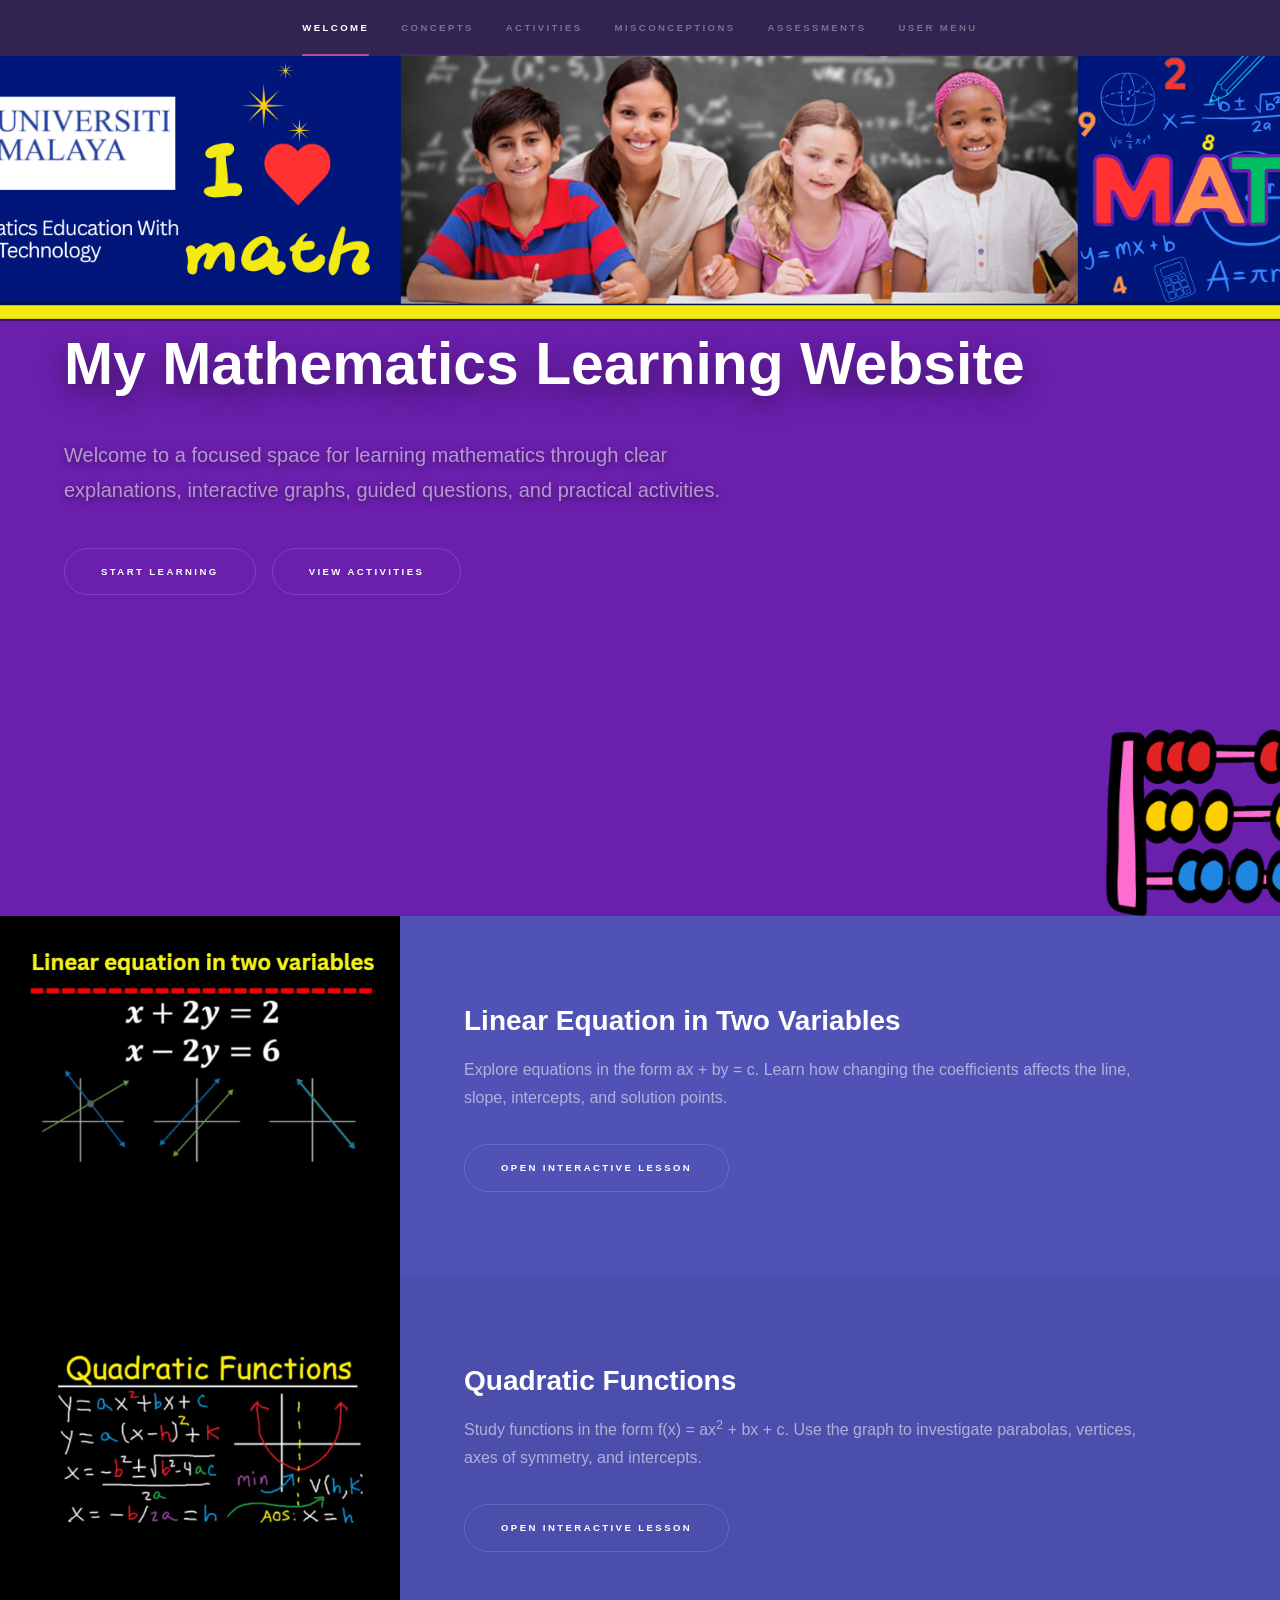
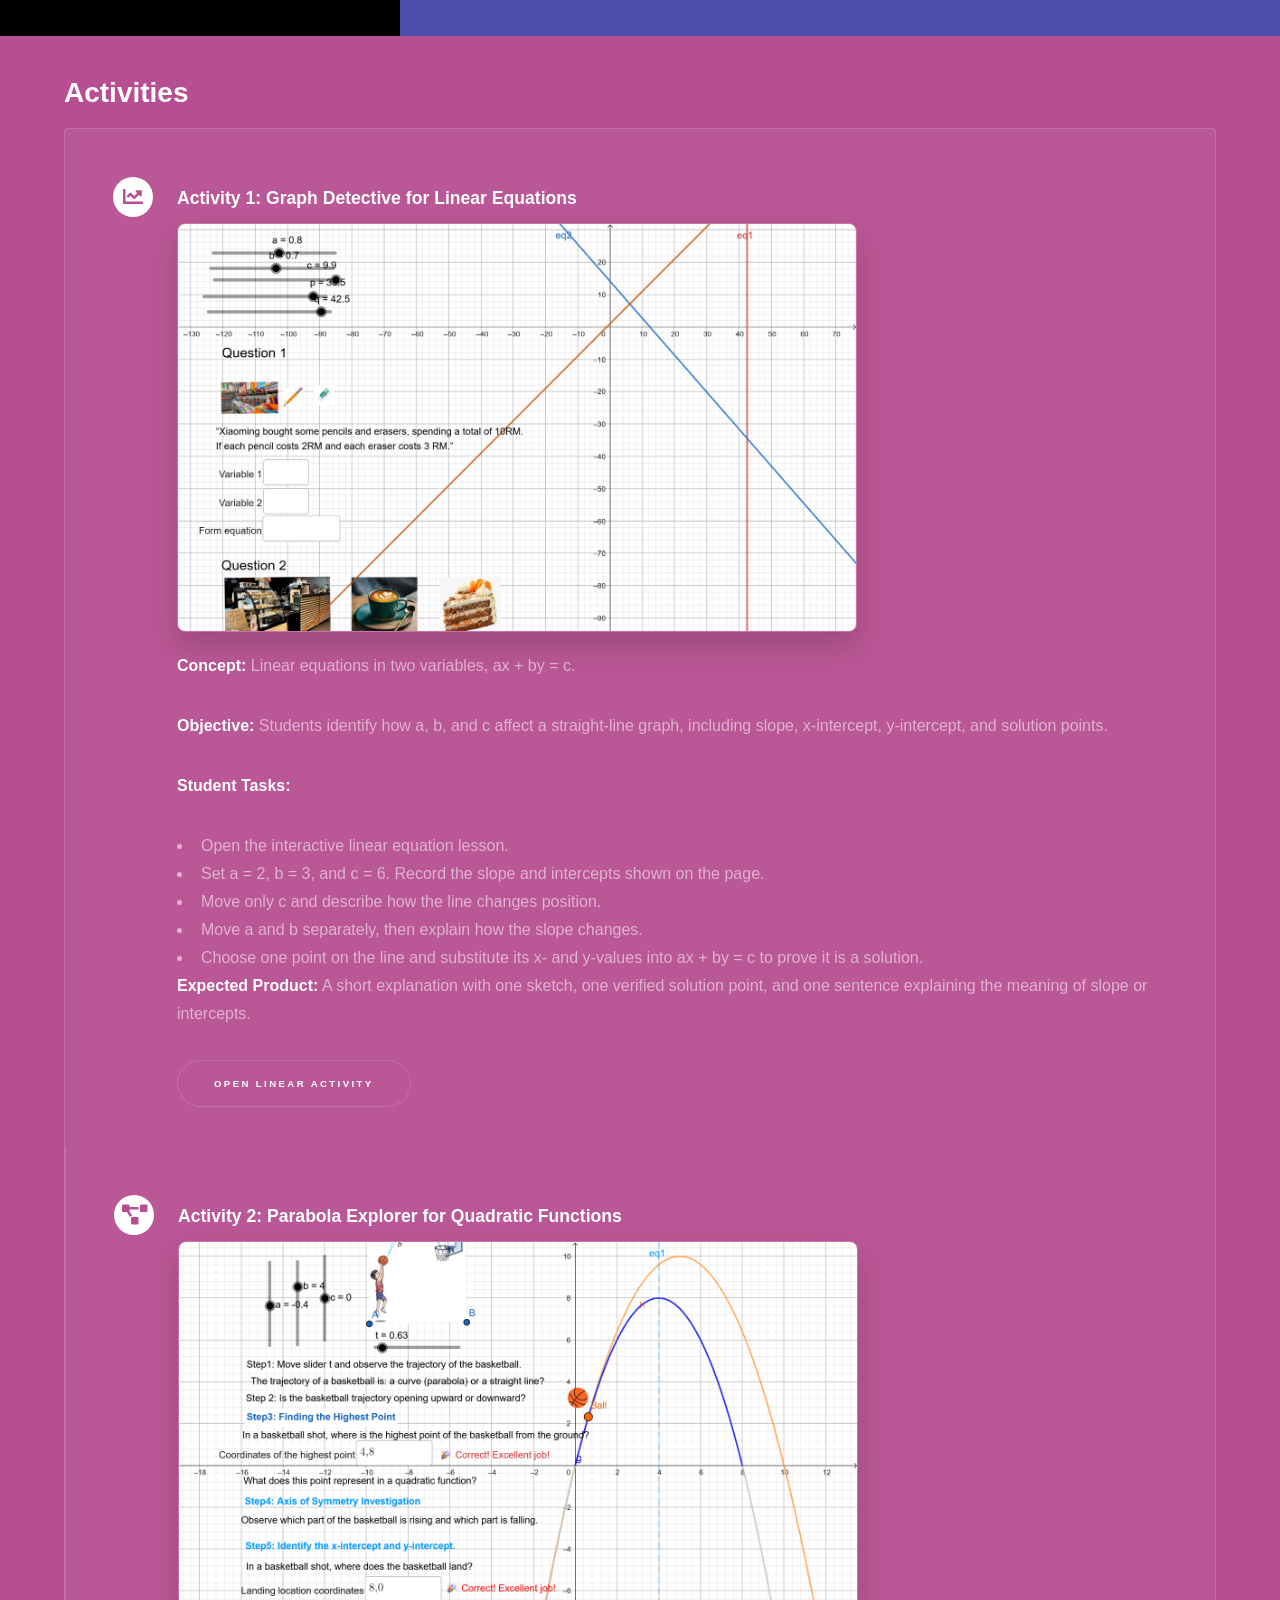
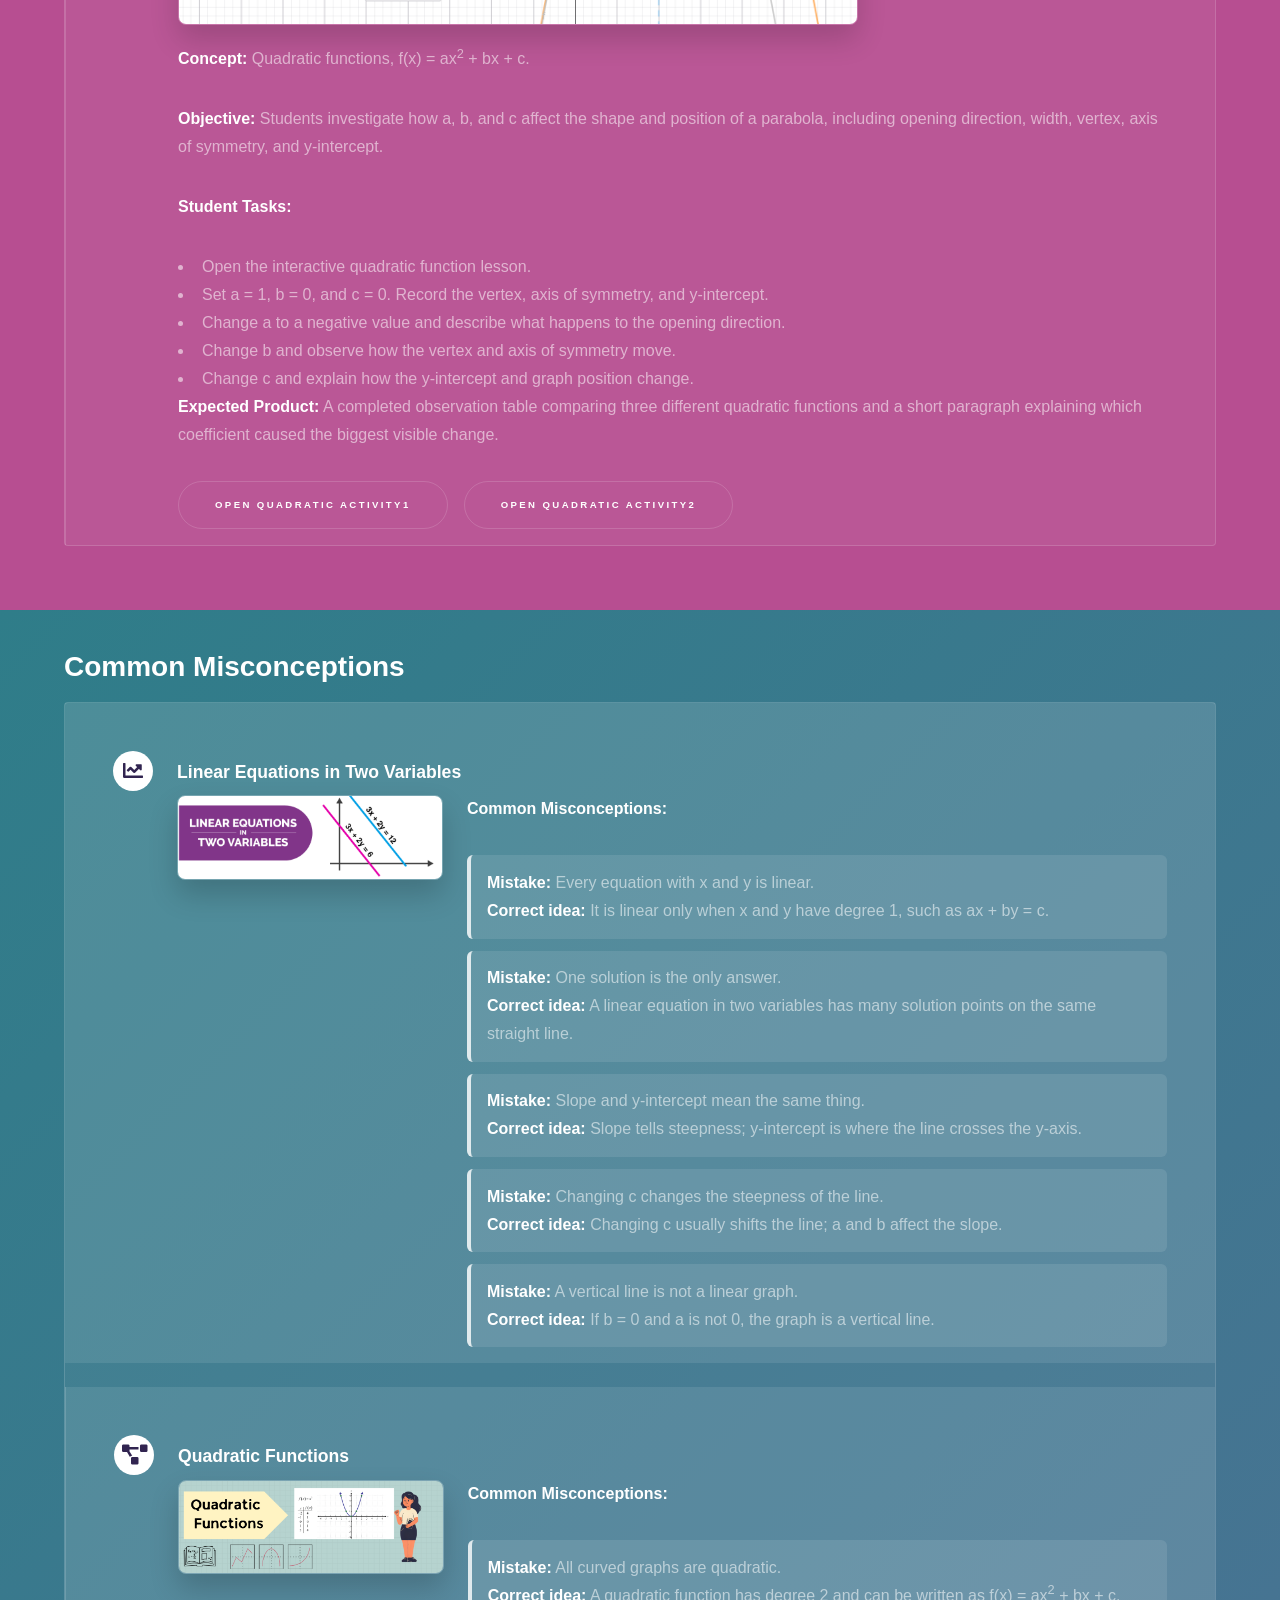
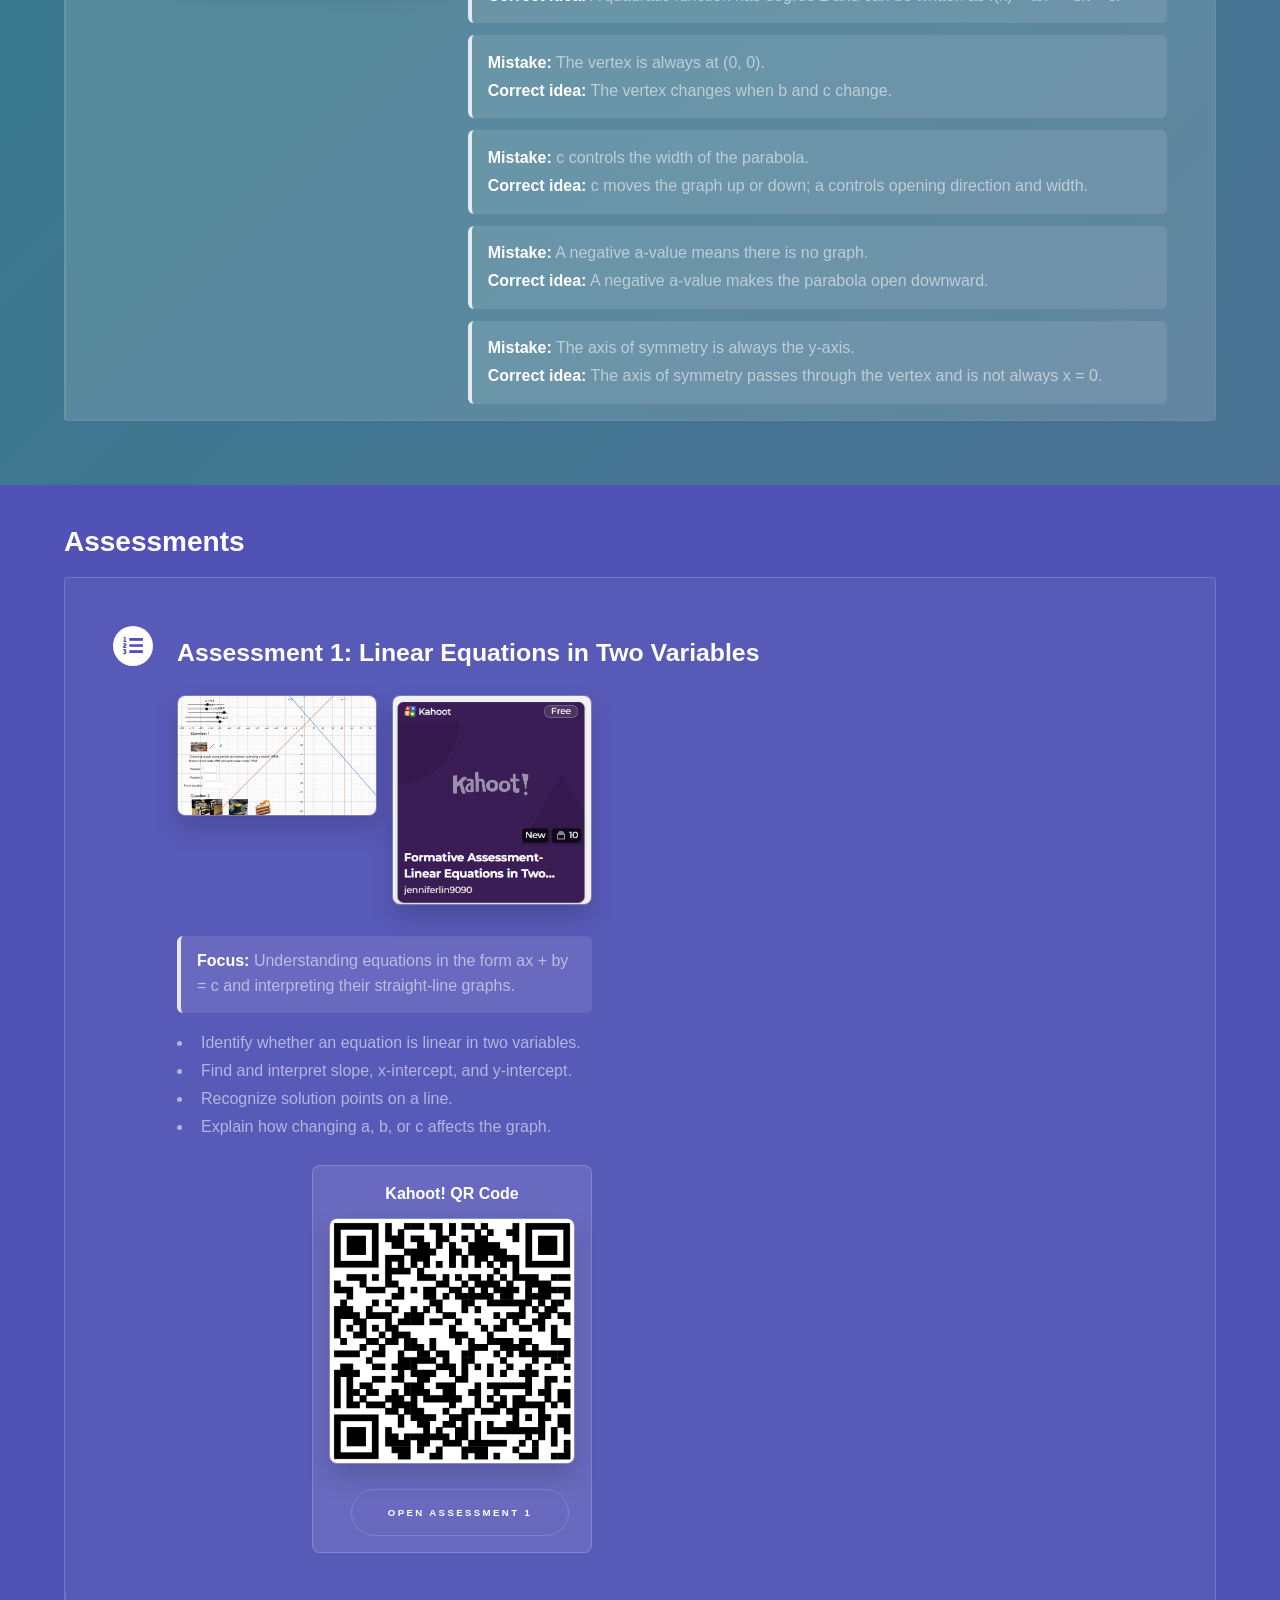
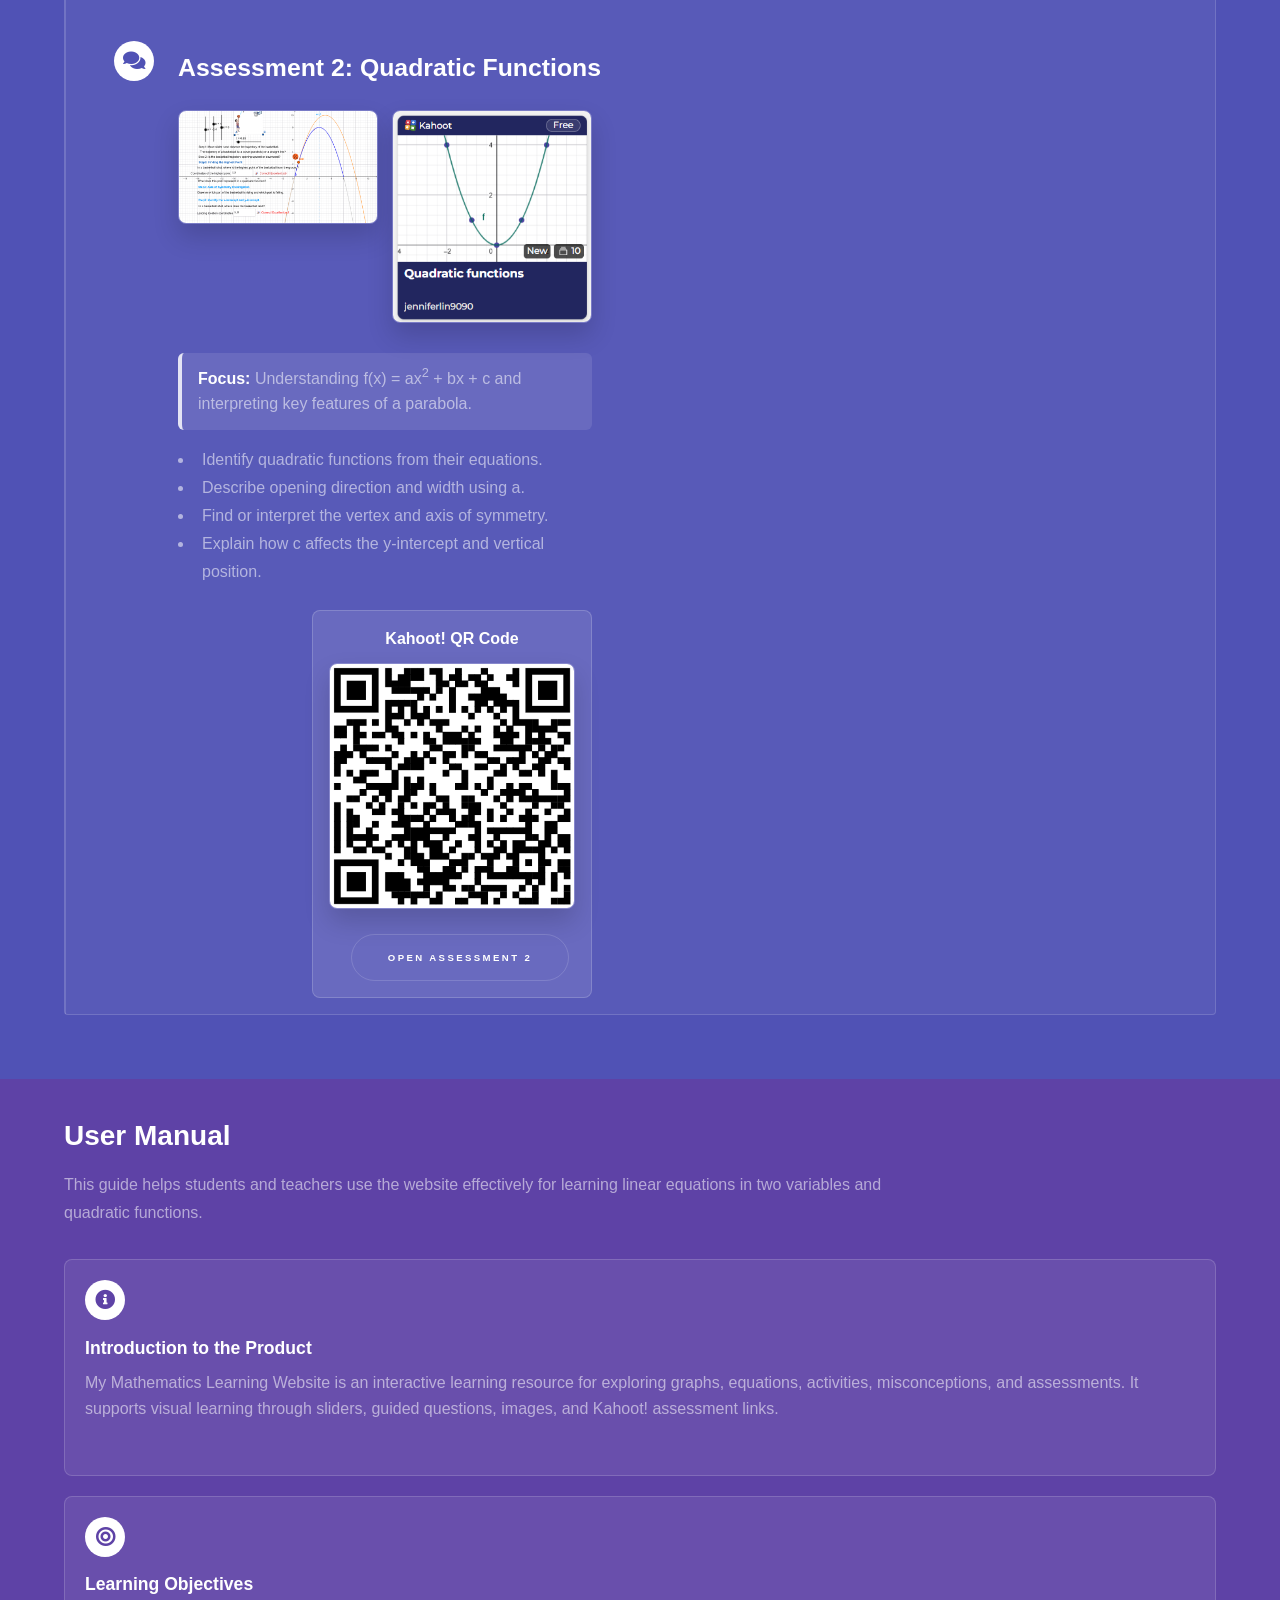
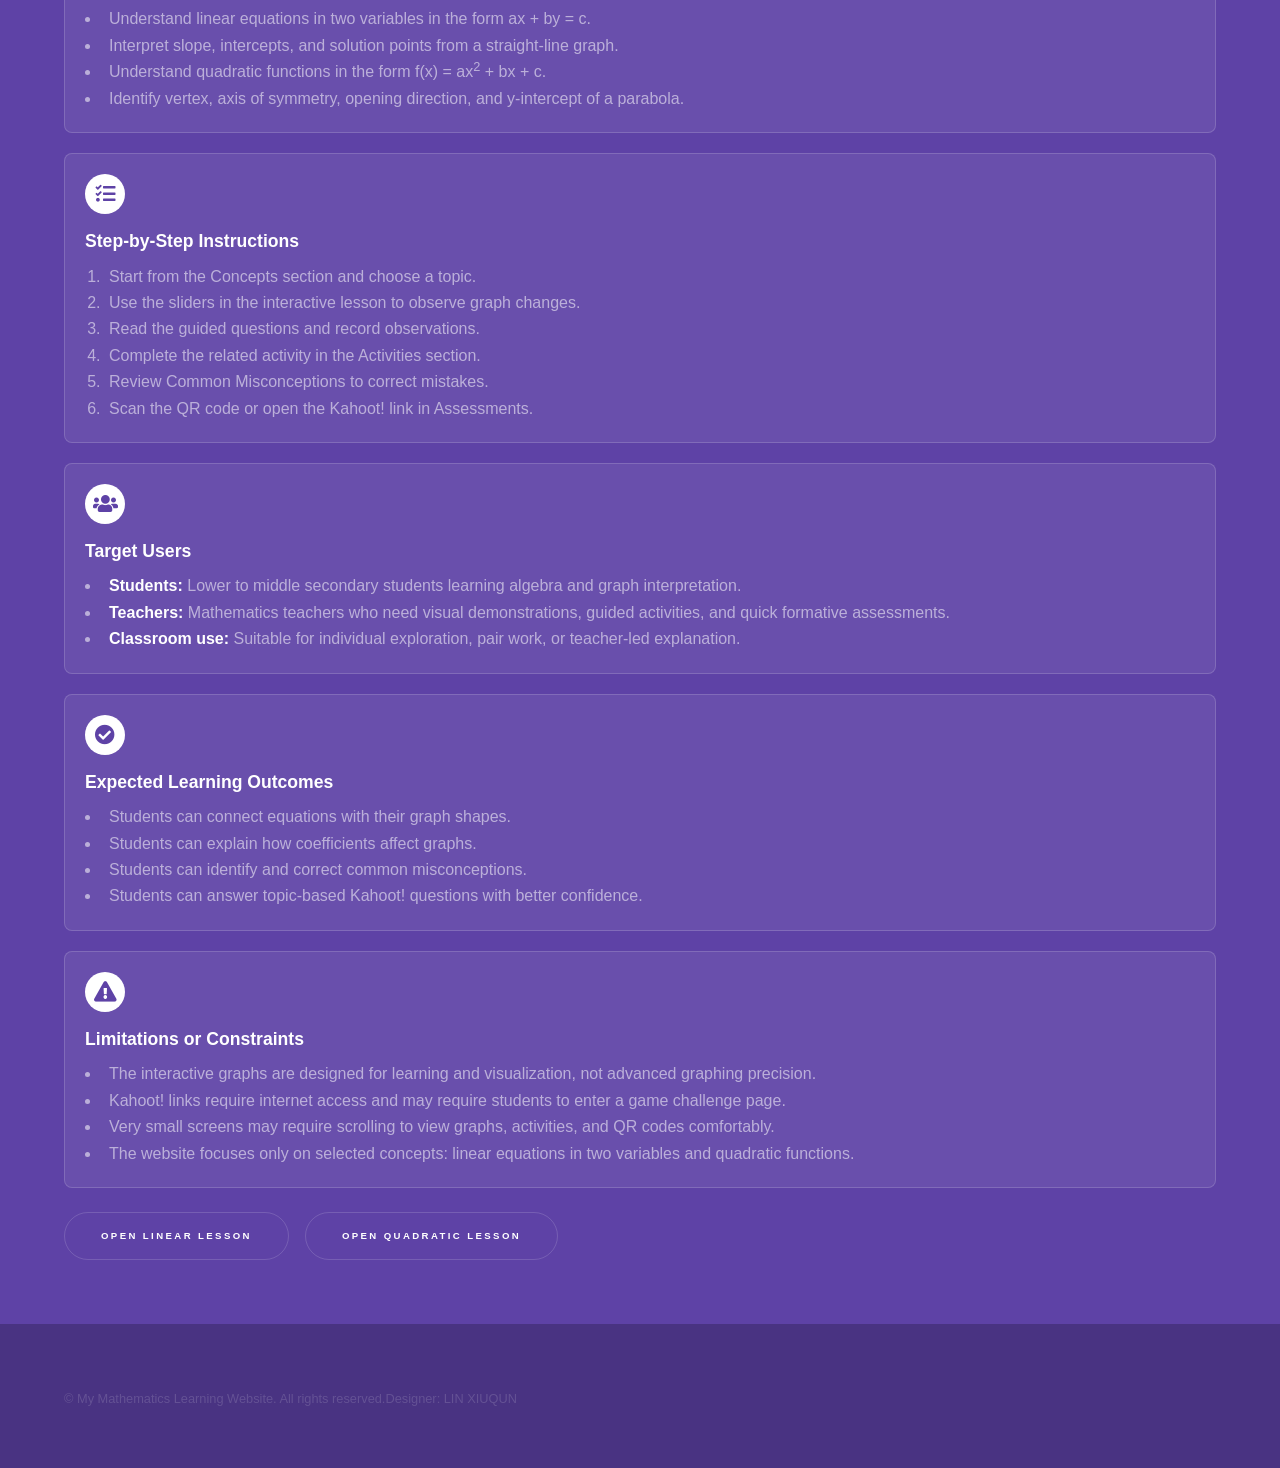
==== lin-hyperspace/index.html @ d6564e32 "Add files via upload" ====
<!DOCTYPE HTML>
<html>
	<head>
		<title>My Mathematics Learning Website</title>
		<meta charset="utf-8" />
		<meta name="viewport" content="width=device-width, initial-scale=1, user-scalable=no" />
		<link rel="stylesheet" href="assets/css/main.css" />
		<noscript><link rel="stylesheet" href="assets/css/noscript.css" /></noscript>
		<style>
			#intro {
				background-color: #312450;
				background-image: url("assets/css/images/intro-bg.png");
				background-position: center center;
				background-repeat: no-repeat;
				background-size: cover;
				background-attachment: scroll;
				justify-content: flex-start;
			}

			#intro .inner {
				max-width: none;
				padding-top: clamp(14.5rem, 40vh, 16.5rem);
			}

			#intro h1 {
				font-size: clamp(2.25rem, 4.6vw, 3.85rem);
				max-width: none;
				white-space: nowrap;
				text-shadow: 0 0.15em 0.45em rgba(0, 0, 0, 0.45);
			}

			#intro p {
				max-width: 680px;
				text-shadow: 0 0.1em 0.35em rgba(0, 0, 0, 0.45);
			}

			@media screen and (max-width: 736px) {
				#intro .inner {
					padding-top: 9rem;
				}

				#intro h1 {
					font-size: clamp(1.75rem, 8vw, 2.75rem);
				}
			}

			.spotlights .content .inner p {
				max-width: 46rem;
			}

			.section-note {
				max-width: 820px;
			}

			.features section h3 {
				margin-bottom: 0.65rem;
			}

			.features section ul {
				margin-bottom: 0;
			}

			.activity-list {
				display: grid;
				grid-template-columns: 1fr;
				gap: 1.5rem;
			}

			#two > .inner,
			#three > .inner {
				padding-top: 2.25rem;
			}

			.stacked-list {
				display: grid;
				grid-template-columns: 1fr;
				gap: 1.5rem;
			}

			.activity-list section,
			.stacked-list section {
				width: 100%;
			}

			.activity-image {
				display: block;
				width: 100%;
				max-width: 680px;
				height: auto;
				margin: 0.75rem 0 1.25rem;
				border-radius: 8px;
				border: 1px solid rgba(255, 255, 255, 0.18);
				box-shadow: 0 0.9rem 1.8rem rgba(0, 0, 0, 0.16);
			}

			#three {
				background: linear-gradient(135deg, #2f7d89 0%, #4b7294 100%);
			}

			#three .section-note {
				color: rgba(255, 255, 255, 0.82);
			}

			.misconception-card {
				background: rgba(255, 255, 255, 0.09);
				border-color: rgba(255, 255, 255, 0.22);
			}

			.misconception-layout {
				display: grid;
				grid-template-columns: minmax(220px, 0.38fr) minmax(0, 1fr);
				gap: 1.5rem;
				align-items: start;
			}

			.misconception-image {
				width: 100%;
				height: auto;
				border-radius: 8px;
				border: 1px solid rgba(255, 255, 255, 0.22);
				box-shadow: 0 0.9rem 1.8rem rgba(0, 0, 0, 0.18);
			}

			.misconception-list {
				display: grid;
				gap: 0.75rem;
				margin: 0;
				padding: 0;
				list-style: none;
			}

			.misconception-list li {
				background: rgba(255, 255, 255, 0.1);
				border-left: 4px solid rgba(255, 255, 255, 0.8);
				border-radius: 6px;
				padding: 0.85rem 1rem;
			}

			.misconception-list strong {
				color: #ffffff;
			}

			#four > .inner {
				padding-top: 2.25rem;
			}

			.assessment-list {
				display: grid;
				grid-template-columns: 1fr;
				gap: 1.5rem;
			}

			.assessment-card {
				width: 100%;
			}

			.assessment-layout {
				display: flex;
				flex-wrap: wrap;
				gap: 1.5rem;
				align-items: flex-start;
			}

			.assessment-layout > div:first-child {
				flex: 1 1 380px;
				min-width: 300px;
			}

			.assessment-card h3 {
				font-size: clamp(1.25rem, 2vw, 1.55rem);
				white-space: nowrap;
			}

			.assessment-visuals {
				display: grid;
				grid-template-columns: repeat(2, minmax(0, 1fr));
				gap: 0.9rem;
				margin: 0.85rem 0 1.2rem;
				max-width: 420px;
			}

			.assessment-image,
			.assessment-qr {
				width: 100%;
				height: auto;
				border-radius: 8px;
				border: 1px solid rgba(255, 255, 255, 0.2);
				box-shadow: 0 0.8rem 1.6rem rgba(0, 0, 0, 0.16);
			}

			.assessment-image-link {
				display: block;
				border-bottom: 0;
			}

			.assessment-image-link .assessment-image {
				transition: transform 0.2s ease, box-shadow 0.2s ease;
			}

			.assessment-image-link:hover .assessment-image {
				transform: translateY(-3px);
				box-shadow: 0 1rem 2rem rgba(0, 0, 0, 0.24);
			}

			.assessment-qr-panel {
				background: rgba(255, 255, 255, 0.1);
				border: 1px solid rgba(255, 255, 255, 0.18);
				border-radius: 8px;
				padding: 1rem;
				flex: 0 0 280px;
				justify-self: end;
				margin-left: auto;
				text-align: center;
				width: 280px;
			}

			.assessment-qr-panel h4 {
				margin: 0 0 0.75rem;
			}

			.assessment-qr-panel .actions {
				justify-content: center;
				margin: 1rem 0 0;
			}

			.assessment-focus {
				background: rgba(255, 255, 255, 0.1);
				border-left: 4px solid rgba(255, 255, 255, 0.82);
				border-radius: 6px;
				line-height: 1.55;
				margin: 1.35rem 0 1rem;
				max-width: 620px;
				padding: 0.85rem 1rem;
			}

			@media screen and (max-width: 980px) {
				.misconception-layout {
					grid-template-columns: 1fr;
				}
			}

			@media screen and (max-width: 860px) {
				.assessment-qr {
					max-width: 260px;
				}

				.assessment-qr-panel {
					justify-self: start;
					margin-left: 0;
					max-width: 320px;
					width: 100%;
				}

				.misconception-image {
					max-width: 520px;
				}

				.assessment-card h3 {
					white-space: normal;
				}
			}

			.quick-links {
				display: grid;
				grid-template-columns: repeat(2, minmax(0, 1fr));
				gap: 1.25rem;
				margin-top: 1.5rem;
			}

			.quick-link {
				background: rgba(255, 255, 255, 0.055);
				border: 1px solid rgba(255, 255, 255, 0.14);
				border-radius: 8px;
				padding: 1.25rem;
			}

			.quick-link h3 {
				margin-top: 0;
			}

			.quick-link .actions {
				margin-bottom: 0;
			}

			#five > .inner {
				padding-top: 2.25rem;
			}

			.manual-grid {
				display: grid;
				grid-template-columns: 1fr;
				gap: 1.25rem;
				margin-top: 1.5rem;
			}

			.manual-card {
				background: rgba(255, 255, 255, 0.07);
				border: 1px solid rgba(255, 255, 255, 0.16);
				border-radius: 8px;
				padding: 1.25rem;
			}

			.manual-card h3 {
				margin-top: 0;
			}

			.manual-card .icon.major {
				margin-bottom: 0.9rem;
			}

			.manual-card p,
			.manual-card li {
				line-height: 1.65;
			}

			.manual-card ul,
			.manual-card ol {
				margin-bottom: 0;
			}

			.manual-actions {
				margin-top: 1.5rem;
			}

			@media screen and (max-width: 736px) {
				.quick-links,
				.manual-grid {
					grid-template-columns: 1fr;
				}
			}
		</style>
	</head>
	<body class="is-preload">
		<section id="sidebar">
			<div class="inner">
				<nav>
					<ul>
						<li><a href="#intro">Welcome</a></li>
						<li><a href="#one">Concepts</a></li>
						<li><a href="#two">Activities</a></li>
						<li><a href="#three">Misconceptions</a></li>
						<li><a href="#four">Assessments</a></li>
						<li><a href="#five">User Menu</a></li>
					</ul>
				</nav>
			</div>
		</section>

		<div id="wrapper">
			<section id="intro" class="wrapper style1 fullscreen fade-up">
				<div class="inner">
					<h1>My Mathematics Learning Website</h1>
					<p>Welcome to a focused space for learning mathematics through clear explanations, interactive graphs, guided questions, and practical activities.</p>
					<ul class="actions">
						<li><a href="#one" class="button scrolly">Start Learning</a></li>
						<li><a href="#two" class="button scrolly">View Activities</a></li>
					</ul>
				</div>
			</section>

			<section id="one" class="wrapper style2 spotlights">
				<section>
					<a href="linear-equation-fall.html" class="image"><img src="images/linear-equation.png" alt="Graph and equation for linear equations in two variables" data-position="center center" /></a>
					<div class="content">
						<div class="inner">
							<h2>Linear Equation in Two Variables</h2>
							<p>Explore equations in the form ax + by = c. Learn how changing the coefficients affects the line, slope, intercepts, and solution points.</p>
							<ul class="actions">
								<li><a href="linear-equation-fall.html" class="button">Open Interactive Lesson</a></li>
							</ul>
						</div>
					</div>
				</section>
				<section>
					<a href="quadratic-function-fall.html" class="image"><img src="images/quadratic-function.png" alt="Parabola graph for quadratic functions" data-position="top center" /></a>
					<div class="content">
						<div class="inner">
							<h2>Quadratic Functions</h2>
							<p>Study functions in the form f(x) = ax<sup>2</sup> + bx + c. Use the graph to investigate parabolas, vertices, axes of symmetry, and intercepts.</p>
							<ul class="actions">
								<li><a href="quadratic-function-fall.html" class="button">Open Interactive Lesson</a></li>
							</ul>
						</div>
					</div>
				</section>
			</section>

			<section id="two" class="wrapper style3 fade-up">
				<div class="inner">
					<h2>Activities</h2>
					<div class="features activity-list">
						<section>
							<span class="icon solid major fa-chart-line"></span>
							<h3>Activity 1: Graph Detective for Linear Equations</h3>
							<img class="activity-image" src="images/Activity 1.png" alt="Activity 1 worksheet preview for linear equations in two variables" />
							<p><strong>Concept:</strong> Linear equations in two variables, ax + by = c.</p>
							<p><strong>Objective:</strong> Students identify how a, b, and c affect a straight-line graph, including slope, x-intercept, y-intercept, and solution points.</p>
							<p><strong>Student Tasks:</strong></p>
							<ul>
								<li>Open the interactive linear equation lesson.</li>
								<li>Set a = 2, b = 3, and c = 6. Record the slope and intercepts shown on the page.</li>
								<li>Move only c and describe how the line changes position.</li>
								<li>Move a and b separately, then explain how the slope changes.</li>
								<li>Choose one point on the line and substitute its x- and y-values into ax + by = c to prove it is a solution.</li>
							</ul>
							<p><strong>Expected Product:</strong> A short explanation with one sketch, one verified solution point, and one sentence explaining the meaning of slope or intercepts.</p>
							<ul class="actions">
								<li><a href="https://www.geogebra.org/calculator/cyp2grm3" class="button">Open Linear Activity</a></li>
							</ul>
						</section>
						<section>
							<span class="icon solid major fa-project-diagram"></span>
							<h3>Activity 2: Parabola Explorer for Quadratic Functions</h3>
							<img class="activity-image" src="images/Activity 2.png" alt="Activity 2 worksheet preview for quadratic functions" />
							<p><strong>Concept:</strong> Quadratic functions, f(x) = ax<sup>2</sup> + bx + c.</p>
							<p><strong>Objective:</strong> Students investigate how a, b, and c affect the shape and position of a parabola, including opening direction, width, vertex, axis of symmetry, and y-intercept.</p>
							<p><strong>Student Tasks:</strong></p>
							<ul>
								<li>Open the interactive quadratic function lesson.</li>
								<li>Set a = 1, b = 0, and c = 0. Record the vertex, axis of symmetry, and y-intercept.</li>
								<li>Change a to a negative value and describe what happens to the opening direction.</li>
								<li>Change b and observe how the vertex and axis of symmetry move.</li>
								<li>Change c and explain how the y-intercept and graph position change.</li>
							</ul>
							<p><strong>Expected Product:</strong> A completed observation table comparing three different quadratic functions and a short paragraph explaining which coefficient caused the biggest visible change.</p>
							<ul class="actions">
								<li><a href="https://www.geogebra.org/calculator/xvq3qetr" class="button">Open Quadratic Activity1</a></li>
								<li><a href="https://www.geogebra.org/calculator/nx4ectx9" class="button">Open Quadratic Activity2</a></li>
							</ul>
						</section>
					</div>
				</div>
			</section>

			<section id="three" class="wrapper fade-up">
				<div class="inner">
					<h2>Common Misconceptions</h2>
					<div class="features stacked-list">
						<section class="misconception-card">
							<span class="icon solid major fa-chart-line"></span>
							<h3>Linear Equations in Two Variables</h3>
							<div class="misconception-layout">
								<img class="misconception-image" src="images/linear-equation-1.png" alt="Linear equation graph example" />
								<div>
									<p><strong>Common Misconceptions:</strong></p>
									<ul class="misconception-list">
										<li><strong>Mistake:</strong> Every equation with x and y is linear.<br><strong>Correct idea:</strong> It is linear only when x and y have degree 1, such as ax + by = c.</li>
										<li><strong>Mistake:</strong> One solution is the only answer.<br><strong>Correct idea:</strong> A linear equation in two variables has many solution points on the same straight line.</li>
										<li><strong>Mistake:</strong> Slope and y-intercept mean the same thing.<br><strong>Correct idea:</strong> Slope tells steepness; y-intercept is where the line crosses the y-axis.</li>
										<li><strong>Mistake:</strong> Changing c changes the steepness of the line.<br><strong>Correct idea:</strong> Changing c usually shifts the line; a and b affect the slope.</li>
										<li><strong>Mistake:</strong> A vertical line is not a linear graph.<br><strong>Correct idea:</strong> If b = 0 and a is not 0, the graph is a vertical line.</li>
									</ul>
								</div>
							</div>
						</section>
						<section class="misconception-card">
							<span class="icon solid major fa-project-diagram"></span>
							<h3>Quadratic Functions</h3>
							<div class="misconception-layout">
								<img class="misconception-image" src="images/quadratic-function-1.png" alt="Quadratic function graph example" />
								<div>
									<p><strong>Common Misconceptions:</strong></p>
									<ul class="misconception-list">
										<li><strong>Mistake:</strong> All curved graphs are quadratic.<br><strong>Correct idea:</strong> A quadratic function has degree 2 and can be written as f(x) = ax<sup>2</sup> + bx + c.</li>
										<li><strong>Mistake:</strong> The vertex is always at (0, 0).<br><strong>Correct idea:</strong> The vertex changes when b and c change.</li>
										<li><strong>Mistake:</strong> c controls the width of the parabola.<br><strong>Correct idea:</strong> c moves the graph up or down; a controls opening direction and width.</li>
										<li><strong>Mistake:</strong> A negative a-value means there is no graph.<br><strong>Correct idea:</strong> A negative a-value makes the parabola open downward.</li>
										<li><strong>Mistake:</strong> The axis of symmetry is always the y-axis.<br><strong>Correct idea:</strong> The axis of symmetry passes through the vertex and is not always x = 0.</li>
									</ul>
								</div>
							</div>
						</section>
					</div>
				</div>
			</section>

			<section id="four" class="wrapper style2 fade-up">
				<div class="inner">
					<h2>Assessments</h2>
					<div class="features assessment-list">
						<section class="assessment-card">
							<span class="icon solid major fa-list-ol"></span>
							<h3>Assessment 1: Linear Equations in Two Variables</h3>
							<div class="assessment-layout">
								<div>
									<div class="assessment-visuals">
										<img class="assessment-image" src="images/Activity 1.png" alt="Linear equations activity preview" />
										<a class="assessment-image-link" href="https://create.kahoot.it/details/7e42a86b-f212-4b4c-a814-577bff039690?drawer=" target="_blank" aria-label="Open Assessment 1 Kahoot creator page">
											<img class="assessment-image" src="images/Assessment1.png" alt="Assessment 1 icon for linear equations" />
										</a>
									</div>
									<p class="assessment-focus"><strong>Focus:</strong> Understanding equations in the form ax + by = c and interpreting their straight-line graphs.</p>
									<ul>
										<li>Identify whether an equation is linear in two variables.</li>
										<li>Find and interpret slope, x-intercept, and y-intercept.</li>
										<li>Recognize solution points on a line.</li>
										<li>Explain how changing a, b, or c affects the graph.</li>
									</ul>
								</div>
								<div class="assessment-qr-panel">
									<h4>Kahoot! QR Code</h4>
									<img class="assessment-qr" src="images/assignment1-qr-code.png" alt="QR code for Assessment 1 Kahoot challenge" />
									<ul class="actions">
										<li><a href="https://kahoot.it/challenge/07612202" target="_blank" class="button">Open Assessment 1</a></li>
									</ul>
								</div>
							</div>
						</section>

						<section class="assessment-card">
							<span class="icon solid major fa-comments"></span>
							<h3>Assessment 2: Quadratic Functions</h3>
							<div class="assessment-layout">
								<div>
									<div class="assessment-visuals">
										<img class="assessment-image" src="images/Activity 2.png" alt="Quadratic functions activity preview" />
										<a class="assessment-image-link" href="https://create.kahoot.it/details/2c285b5a-39e4-4279-9cdb-6859ae98ad5c?drawer=" target="_blank" aria-label="Open Assessment 2 Kahoot creator page">
											<img class="assessment-image" src="images/Assessment2.png" alt="Assessment 2 icon for quadratic functions" />
										</a>
									</div>
									<p class="assessment-focus"><strong>Focus:</strong> Understanding f(x) = ax<sup>2</sup> + bx + c and interpreting key features of a parabola.</p>
									<ul>
										<li>Identify quadratic functions from their equations.</li>
										<li>Describe opening direction and width using a.</li>
										<li>Find or interpret the vertex and axis of symmetry.</li>
										<li>Explain how c affects the y-intercept and vertical position.</li>
									</ul>
								</div>
								<div class="assessment-qr-panel">
									<h4>Kahoot! QR Code</h4>
									<img class="assessment-qr" src="images/assignment2-qr-code.png" alt="QR code for Assessment 2 Kahoot challenge" />
									<ul class="actions">
										<li><a href="https://kahoot.it/challenge/01729989" target="_blank" class="button">Open Assessment 2</a></li>
									</ul>
								</div>
							</div>
						</section>
					</div>
				</div>
			</section>

			<section id="five" class="wrapper style1 fade-up">
				<div class="inner">
					<h2>User Manual</h2>
					<p class="section-note">This guide helps students and teachers use the website effectively for learning linear equations in two variables and quadratic functions.</p>
					<div class="manual-grid">
						<section class="manual-card featured">
							<span class="icon solid major fa-info-circle"></span>
							<h3>Introduction to the Product</h3>
							<p>My Mathematics Learning Website is an interactive learning resource for exploring graphs, equations, activities, misconceptions, and assessments. It supports visual learning through sliders, guided questions, images, and Kahoot! assessment links.</p>
						</section>

						<section class="manual-card">
							<span class="icon solid major fa-bullseye"></span>
							<h3>Learning Objectives</h3>
							<ul>
								<li>Understand linear equations in two variables in the form ax + by = c.</li>
								<li>Interpret slope, intercepts, and solution points from a straight-line graph.</li>
								<li>Understand quadratic functions in the form f(x) = ax<sup>2</sup> + bx + c.</li>
								<li>Identify vertex, axis of symmetry, opening direction, and y-intercept of a parabola.</li>
							</ul>
						</section>

						<section class="manual-card">
							<span class="icon solid major fa-tasks"></span>
							<h3>Step-by-Step Instructions</h3>
							<ol>
								<li>Start from the Concepts section and choose a topic.</li>
								<li>Use the sliders in the interactive lesson to observe graph changes.</li>
								<li>Read the guided questions and record observations.</li>
								<li>Complete the related activity in the Activities section.</li>
								<li>Review Common Misconceptions to correct mistakes.</li>
								<li>Scan the QR code or open the Kahoot! link in Assessments.</li>
							</ol>
						</section>

						<section class="manual-card">
							<span class="icon solid major fa-users"></span>
							<h3>Target Users</h3>
							<ul>
								<li><strong>Students:</strong> Lower to middle secondary students learning algebra and graph interpretation.</li>
								<li><strong>Teachers:</strong> Mathematics teachers who need visual demonstrations, guided activities, and quick formative assessments.</li>
								<li><strong>Classroom use:</strong> Suitable for individual exploration, pair work, or teacher-led explanation.</li>
							</ul>
						</section>

						<section class="manual-card">
							<span class="icon solid major fa-check-circle"></span>
							<h3>Expected Learning Outcomes</h3>
							<ul>
								<li>Students can connect equations with their graph shapes.</li>
								<li>Students can explain how coefficients affect graphs.</li>
								<li>Students can identify and correct common misconceptions.</li>
								<li>Students can answer topic-based Kahoot! questions with better confidence.</li>
							</ul>
						</section>

						<section class="manual-card featured">
							<span class="icon solid major fa-exclamation-triangle"></span>
							<h3>Limitations or Constraints</h3>
							<ul>
								<li>The interactive graphs are designed for learning and visualization, not advanced graphing precision.</li>
								<li>Kahoot! links require internet access and may require students to enter a game challenge page.</li>
								<li>Very small screens may require scrolling to view graphs, activities, and QR codes comfortably.</li>
								<li>The website focuses only on selected concepts: linear equations in two variables and quadratic functions.</li>
							</ul>
						</section>
					</div>
					<ul class="actions manual-actions">
						<li><a href="linear-equation-fall.html" class="button">Open Linear Lesson</a></li>
						<li><a href="quadratic-function-fall.html" class="button">Open Quadratic Lesson</a></li>
					</ul>
				</div>
			</section>
		</div>

		<footer id="footer" class="wrapper style1-alt">
			<div class="inner">
				<ul class="menu">
					<li>&copy; My Mathematics Learning Website. All rights reserved.Designer: LIN XIUQUN</li>
				</ul>
			</div>
		</footer>

		<script src="assets/js/jquery.min.js"></script>
		<script src="assets/js/jquery.scrollex.min.js"></script>
		<script src="assets/js/jquery.scrolly.min.js"></script>
		<script src="assets/js/browser.min.js"></script>
		<script src="assets/js/breakpoints.min.js"></script>
		<script src="assets/js/util.js"></script>
		<script src="assets/js/main.js"></script>
	</body>
</html>
---- lin-hyperspace/assets/css/main.css ----
@import url(fontawesome-all.min.css);

/*
	Hyperspace by HTML5 UP
	html5up.net | @ajlkn
	Free for personal and commercial use under the CCA 3.0 license (html5up.net/license)
*/

html, body, div, span, applet, object,
iframe, h1, h2, h3, h4, h5, h6, p, blockquote,
pre, a, abbr, acronym, address, big, cite,
code, del, dfn, em, img, ins, kbd, q, s, samp,
small, strike, strong, sub, sup, tt, var, b,
u, i, center, dl, dt, dd, ol, ul, li, fieldset,
form, label, legend, table, caption, tbody,
tfoot, thead, tr, th, td, article, aside,
canvas, details, embed, figure, figcaption,
footer, header, hgroup, menu, nav, output, ruby,
section, summary, time, mark, audio, video {
	margin: 0;
	padding: 0;
	border: 0;
	font-size: 100%;
	font: inherit;
	vertical-align: baseline;}

article, aside, details, figcaption, figure,
footer, header, hgroup, menu, nav, section {
	display: block;}

body {
	line-height: 1;
}

ol, ul {
	list-style: none;
}

blockquote, q {
	quotes: none;
}

	blockquote:before, blockquote:after, q:before, q:after {
		content: '';
		content: none;
	}

table {
	border-collapse: collapse;
	border-spacing: 0;
}

body {
	-webkit-text-size-adjust: none;
}

mark {
	background-color: transparent;
	color: inherit;
}

input::-moz-focus-inner {
	border: 0;
	padding: 0;
}

input, select, textarea {
	-moz-appearance: none;
	-webkit-appearance: none;
	-ms-appearance: none;
	appearance: none;
}

/* Basic */

	@-ms-viewport {
		width: device-width;
	}

	body {
		-ms-overflow-style: scrollbar;
	}

	@media screen and (max-width: 480px) {

		html, body {
			min-width: 320px;
		}

	}

	html {
		box-sizing: border-box;
	}

	*, *:before, *:after {
		box-sizing: inherit;
	}

	body {
		background: #312450;
	}

		body.is-preload *, body.is-preload *:before, body.is-preload *:after {
			-moz-animation: none !important;
			-webkit-animation: none !important;
			-ms-animation: none !important;
			animation: none !important;
			-moz-transition: none !important;
			-webkit-transition: none !important;
			-ms-transition: none !important;
			transition: none !important;
		}

/* Type */

	body, input, select, textarea {
		color: rgba(255, 255, 255, 0.55);
		font-family: Arial, Helvetica, sans-serif;
		font-size: 16.5pt;
		font-weight: normal;
		line-height: 1.75;
	}

		@media screen and (max-width: 1680px) {

			body, input, select, textarea {
				font-size: 13pt;
			}

		}

		@media screen and (max-width: 1280px) {

			body, input, select, textarea {
				font-size: 12pt;
			}

		}

		@media screen and (max-width: 360px) {

			body, input, select, textarea {
				font-size: 11pt;
			}

		}

	a {
		-moz-transition: color 0.2s ease, border-bottom-color 0.2s ease;
		-webkit-transition: color 0.2s ease, border-bottom-color 0.2s ease;
		-ms-transition: color 0.2s ease, border-bottom-color 0.2s ease;
		transition: color 0.2s ease, border-bottom-color 0.2s ease;
		border-bottom: dotted 1px rgba(255, 255, 255, 0.35);
		color: inherit;
		text-decoration: none;
	}

		a:hover {
			border-bottom-color: transparent;
			color: #ffffff;
		}

	strong, b {
		color: #ffffff;
		font-weight: bold;
	}

	em, i {
		font-style: italic;
	}

	p {
		margin: 0 0 2em 0;
	}

	h1, h2, h3, h4, h5, h6 {
		color: #ffffff;
		font-weight: bold;
		line-height: 1.5;
		margin: 0 0 0.5em 0;
	}

		h1 a, h2 a, h3 a, h4 a, h5 a, h6 a {
			color: inherit;
			text-decoration: none;
		}

	h1 {
		font-size: 2.75em;
	}

		h1.major {
			margin: 0 0 1.3em 0;
			position: relative;
			padding-bottom: 0.35em;
		}

			h1.major:after {
				background-image: -moz-linear-gradient(to right, #5e42a6, #b74e91);
				background-image: -webkit-linear-gradient(to right, #5e42a6, #b74e91);
				background-image: -ms-linear-gradient(to right, #5e42a6, #b74e91);
				background-image: linear-gradient(to right, #5e42a6, #b74e91);
				-moz-transition: max-width 0.2s ease;
				-webkit-transition: max-width 0.2s ease;
				-ms-transition: max-width 0.2s ease;
				transition: max-width 0.2s ease;
				border-radius: 0.2em;
				bottom: 0;
				content: '';
				height: 0.05em;
				position: absolute;
				right: 0;
				width: 100%;
			}

	h2 {
		font-size: 1.75em;
	}

	h3 {
		font-size: 1.1em;
	}

	h4 {
		font-size: 1em;
	}

	h5 {
		font-size: 0.8em;
	}

	h6 {
		font-size: 0.6em;
	}

	@media screen and (max-width: 736px) {

		h1 {
			font-size: 2em;
		}

		h2 {
			font-size: 1.25em;
		}

		h3 {
			font-size: 1em;
		}

		h4 {
			font-size: 0.8em;
		}

		h5 {
			font-size: 0.6em;
		}

		h6 {
			font-size: 0.6em;
		}

	}

	sub {
		font-size: 0.8em;
		position: relative;
		top: 0.5em;
	}

	sup {
		font-size: 0.8em;
		position: relative;
		top: -0.5em;
	}

	blockquote {
		border-left: solid 4px rgba(255, 255, 255, 0.15);
		font-style: italic;
		margin: 0 0 2em 0;
		padding: 0.5em 0 0.5em 2em;
	}

	code {
		background: rgba(255, 255, 255, 0.05);
		border-radius: 0.25em;
		border: solid 1px rgba(255, 255, 255, 0.15);
		font-family: "Courier New", monospace;
		font-size: 0.9em;
		margin: 0 0.25em;
		padding: 0.25em 0.65em;
	}

	pre {
		-webkit-overflow-scrolling: touch;
		font-family: "Courier New", monospace;
		font-size: 0.9em;
		margin: 0 0 2em 0;
	}

		pre code {
			display: block;
			line-height: 1.75em;
			padding: 1em 1.5em;
			overflow-x: auto;
		}

	hr {
		border: 0;
		border-bottom: solid 1px rgba(255, 255, 255, 0.15);
		margin: 2em 0;
	}

		hr.major {
			margin: 3em 0;
		}

	.align-left {
		text-align: left;
	}

	.align-center {
		text-align: center;
	}

	.align-right {
		text-align: right;
	}

/* Row */

	.row {
		display: flex;
		flex-wrap: wrap;
		box-sizing: border-box;
		align-items: stretch;
	}

		.row > * {
			box-sizing: border-box;
		}

		.row.gtr-uniform > * > :last-child {
			margin-bottom: 0;
		}

		.row.aln-left {
			justify-content: flex-start;
		}

		.row.aln-center {
			justify-content: center;
		}

		.row.aln-right {
			justify-content: flex-end;
		}

		.row.aln-top {
			align-items: flex-start;
		}

		.row.aln-middle {
			align-items: center;
		}

		.row.aln-bottom {
			align-items: flex-end;
		}

		.row > .imp {
			order: -1;
		}

		.row > .col-1 {
			width: 8.33333%;
		}

		.row > .off-1 {
			margin-left: 8.33333%;
		}

		.row > .col-2 {
			width: 16.66667%;
		}

		.row > .off-2 {
			margin-left: 16.66667%;
		}

		.row > .col-3 {
			width: 25%;
		}

		.row > .off-3 {
			margin-left: 25%;
		}

		.row > .col-4 {
			width: 33.33333%;
		}

		.row > .off-4 {
			margin-left: 33.33333%;
		}

		.row > .col-5 {
			width: 41.66667%;
		}

		.row > .off-5 {
			margin-left: 41.66667%;
		}

		.row > .col-6 {
			width: 50%;
		}

		.row > .off-6 {
			margin-left: 50%;
		}

		.row > .col-7 {
			width: 58.33333%;
		}

		.row > .off-7 {
			margin-left: 58.33333%;
		}

		.row > .col-8 {
			width: 66.66667%;
		}

		.row > .off-8 {
			margin-left: 66.66667%;
		}

		.row > .col-9 {
			width: 75%;
		}

		.row > .off-9 {
			margin-left: 75%;
		}

		.row > .col-10 {
			width: 83.33333%;
		}

		.row > .off-10 {
			margin-left: 83.33333%;
		}

		.row > .col-11 {
			width: 91.66667%;
		}

		.row > .off-11 {
			margin-left: 91.66667%;
		}

		.row > .col-12 {
			width: 100%;
		}

		.row > .off-12 {
			margin-left: 100%;
		}

		.row.gtr-0 {
			margin-top: 0;
			margin-left: 0em;
		}

			.row.gtr-0 > * {
				padding: 0 0 0 0em;
			}

			.row.gtr-0.gtr-uniform {
				margin-top: 0em;
			}

				.row.gtr-0.gtr-uniform > * {
					padding-top: 0em;
				}

		.row.gtr-25 {
			margin-top: 0;
			margin-left: -0.375em;
		}

			.row.gtr-25 > * {
				padding: 0 0 0 0.375em;
			}

			.row.gtr-25.gtr-uniform {
				margin-top: -0.375em;
			}

				.row.gtr-25.gtr-uniform > * {
					padding-top: 0.375em;
				}

		.row.gtr-50 {
			margin-top: 0;
			margin-left: -0.75em;
		}

			.row.gtr-50 > * {
				padding: 0 0 0 0.75em;
			}

			.row.gtr-50.gtr-uniform {
				margin-top: -0.75em;
			}

				.row.gtr-50.gtr-uniform > * {
					padding-top: 0.75em;
				}

		.row {
			margin-top: 0;
			margin-left: -1.5em;
		}

			.row > * {
				padding: 0 0 0 1.5em;
			}

			.row.gtr-uniform {
				margin-top: -1.5em;
			}

				.row.gtr-uniform > * {
					padding-top: 1.5em;
				}

		.row.gtr-150 {
			margin-top: 0;
			margin-left: -2.25em;
		}

			.row.gtr-150 > * {
				padding: 0 0 0 2.25em;
			}

			.row.gtr-150.gtr-uniform {
				margin-top: -2.25em;
			}

				.row.gtr-150.gtr-uniform > * {
					padding-top: 2.25em;
				}

		.row.gtr-200 {
			margin-top: 0;
			margin-left: -3em;
		}

			.row.gtr-200 > * {
				padding: 0 0 0 3em;
			}

			.row.gtr-200.gtr-uniform {
				margin-top: -3em;
			}

				.row.gtr-200.gtr-uniform > * {
					padding-top: 3em;
				}

		@media screen and (max-width: 1680px) {

			.row {
				display: flex;
				flex-wrap: wrap;
				box-sizing: border-box;
				align-items: stretch;
			}

				.row > * {
					box-sizing: border-box;
				}

				.row.gtr-uniform > * > :last-child {
					margin-bottom: 0;
				}

				.row.aln-left {
					justify-content: flex-start;
				}

				.row.aln-center {
					justify-content: center;
				}

				.row.aln-right {
					justify-content: flex-end;
				}

				.row.aln-top {
					align-items: flex-start;
				}

				.row.aln-middle {
					align-items: center;
				}

				.row.aln-bottom {
					align-items: flex-end;
				}

				.row > .imp-xlarge {
					order: -1;
				}

				.row > .col-1-xlarge {
					width: 8.33333%;
				}

				.row > .off-1-xlarge {
					margin-left: 8.33333%;
				}

				.row > .col-2-xlarge {
					width: 16.66667%;
				}

				.row > .off-2-xlarge {
					margin-left: 16.66667%;
				}

				.row > .col-3-xlarge {
					width: 25%;
				}

				.row > .off-3-xlarge {
					margin-left: 25%;
				}

				.row > .col-4-xlarge {
					width: 33.33333%;
				}

				.row > .off-4-xlarge {
					margin-left: 33.33333%;
				}

				.row > .col-5-xlarge {
					width: 41.66667%;
				}

				.row > .off-5-xlarge {
					margin-left: 41.66667%;
				}

				.row > .col-6-xlarge {
					width: 50%;
				}

				.row > .off-6-xlarge {
					margin-left: 50%;
				}

				.row > .col-7-xlarge {
					width: 58.33333%;
				}

				.row > .off-7-xlarge {
					margin-left: 58.33333%;
				}

				.row > .col-8-xlarge {
					width: 66.66667%;
				}

				.row > .off-8-xlarge {
					margin-left: 66.66667%;
				}

				.row > .col-9-xlarge {
					width: 75%;
				}

				.row > .off-9-xlarge {
					margin-left: 75%;
				}

				.row > .col-10-xlarge {
					width: 83.33333%;
				}

				.row > .off-10-xlarge {
					margin-left: 83.33333%;
				}

				.row > .col-11-xlarge {
					width: 91.66667%;
				}

				.row > .off-11-xlarge {
					margin-left: 91.66667%;
				}

				.row > .col-12-xlarge {
					width: 100%;
				}

				.row > .off-12-xlarge {
					margin-left: 100%;
				}

				.row.gtr-0 {
					margin-top: 0;
					margin-left: 0em;
				}

					.row.gtr-0 > * {
						padding: 0 0 0 0em;
					}

					.row.gtr-0.gtr-uniform {
						margin-top: 0em;
					}

						.row.gtr-0.gtr-uniform > * {
							padding-top: 0em;
						}

				.row.gtr-25 {
					margin-top: 0;
					margin-left: -0.375em;
				}

					.row.gtr-25 > * {
						padding: 0 0 0 0.375em;
					}

					.row.gtr-25.gtr-uniform {
						margin-top: -0.375em;
					}

						.row.gtr-25.gtr-uniform > * {
							padding-top: 0.375em;
						}

				.row.gtr-50 {
					margin-top: 0;
					margin-left: -0.75em;
				}

					.row.gtr-50 > * {
						padding: 0 0 0 0.75em;
					}

					.row.gtr-50.gtr-uniform {
						margin-top: -0.75em;
					}

						.row.gtr-50.gtr-uniform > * {
							padding-top: 0.75em;
						}

				.row {
					margin-top: 0;
					margin-left: -1.5em;
				}

					.row > * {
						padding: 0 0 0 1.5em;
					}

					.row.gtr-uniform {
						margin-top: -1.5em;
					}

						.row.gtr-uniform > * {
							padding-top: 1.5em;
						}

				.row.gtr-150 {
					margin-top: 0;
					margin-left: -2.25em;
				}

					.row.gtr-150 > * {
						padding: 0 0 0 2.25em;
					}

					.row.gtr-150.gtr-uniform {
						margin-top: -2.25em;
					}

						.row.gtr-150.gtr-uniform > * {
							padding-top: 2.25em;
						}

				.row.gtr-200 {
					margin-top: 0;
					margin-left: -3em;
				}

					.row.gtr-200 > * {
						padding: 0 0 0 3em;
					}

					.row.gtr-200.gtr-uniform {
						margin-top: -3em;
					}

						.row.gtr-200.gtr-uniform > * {
							padding-top: 3em;
						}

		}

		@media screen and (max-width: 1280px) {

			.row {
				display: flex;
				flex-wrap: wrap;
				box-sizing: border-box;
				align-items: stretch;
			}

				.row > * {
					box-sizing: border-box;
				}

				.row.gtr-uniform > * > :last-child {
					margin-bottom: 0;
				}

				.row.aln-left {
					justify-content: flex-start;
				}

				.row.aln-center {
					justify-content: center;
				}

				.row.aln-right {
					justify-content: flex-end;
				}

				.row.aln-top {
					align-items: flex-start;
				}

				.row.aln-middle {
					align-items: center;
				}

				.row.aln-bottom {
					align-items: flex-end;
				}

				.row > .imp-large {
					order: -1;
				}

				.row > .col-1-large {
					width: 8.33333%;
				}

				.row > .off-1-large {
					margin-left: 8.33333%;
				}

				.row > .col-2-large {
					width: 16.66667%;
				}

				.row > .off-2-large {
					margin-left: 16.66667%;
				}

				.row > .col-3-large {
					width: 25%;
				}

				.row > .off-3-large {
					margin-left: 25%;
				}

				.row > .col-4-large {
					width: 33.33333%;
				}

				.row > .off-4-large {
					margin-left: 33.33333%;
				}

				.row > .col-5-large {
					width: 41.66667%;
				}

				.row > .off-5-large {
					margin-left: 41.66667%;
				}

				.row > .col-6-large {
					width: 50%;
				}

				.row > .off-6-large {
					margin-left: 50%;
				}

				.row > .col-7-large {
					width: 58.33333%;
				}

				.row > .off-7-large {
					margin-left: 58.33333%;
				}

				.row > .col-8-large {
					width: 66.66667%;
				}

				.row > .off-8-large {
					margin-left: 66.66667%;
				}

				.row > .col-9-large {
					width: 75%;
				}

				.row > .off-9-large {
					margin-left: 75%;
				}

				.row > .col-10-large {
					width: 83.33333%;
				}

				.row > .off-10-large {
					margin-left: 83.33333%;
				}

				.row > .col-11-large {
					width: 91.66667%;
				}

				.row > .off-11-large {
					margin-left: 91.66667%;
				}

				.row > .col-12-large {
					width: 100%;
				}

				.row > .off-12-large {
					margin-left: 100%;
				}

				.row.gtr-0 {
					margin-top: 0;
					margin-left: 0em;
				}

					.row.gtr-0 > * {
						padding: 0 0 0 0em;
					}

					.row.gtr-0.gtr-uniform {
						margin-top: 0em;
					}

						.row.gtr-0.gtr-uniform > * {
							padding-top: 0em;
						}

				.row.gtr-25 {
					margin-top: 0;
					margin-left: -0.375em;
				}

					.row.gtr-25 > * {
						padding: 0 0 0 0.375em;
					}

					.row.gtr-25.gtr-uniform {
						margin-top: -0.375em;
					}

						.row.gtr-25.gtr-uniform > * {
							padding-top: 0.375em;
						}

				.row.gtr-50 {
					margin-top: 0;
					margin-left: -0.75em;
				}

					.row.gtr-50 > * {
						padding: 0 0 0 0.75em;
					}

					.row.gtr-50.gtr-uniform {
						margin-top: -0.75em;
					}

						.row.gtr-50.gtr-uniform > * {
							padding-top: 0.75em;
						}

				.row {
					margin-top: 0;
					margin-left: -1.5em;
				}

					.row > * {
						padding: 0 0 0 1.5em;
					}

					.row.gtr-uniform {
						margin-top: -1.5em;
					}

						.row.gtr-uniform > * {
							padding-top: 1.5em;
						}

				.row.gtr-150 {
					margin-top: 0;
					margin-left: -2.25em;
				}

					.row.gtr-150 > * {
						padding: 0 0 0 2.25em;
					}

					.row.gtr-150.gtr-uniform {
						margin-top: -2.25em;
					}

						.row.gtr-150.gtr-uniform > * {
							padding-top: 2.25em;
						}

				.row.gtr-200 {
					margin-top: 0;
					margin-left: -3em;
				}

					.row.gtr-200 > * {
						padding: 0 0 0 3em;
					}

					.row.gtr-200.gtr-uniform {
						margin-top: -3em;
					}

						.row.gtr-200.gtr-uniform > * {
							padding-top: 3em;
						}

		}

		@media screen and (max-width: 980px) {

			.row {
				display: flex;
				flex-wrap: wrap;
				box-sizing: border-box;
				align-items: stretch;
			}

				.row > * {
					box-sizing: border-box;
				}

				.row.gtr-uniform > * > :last-child {
					margin-bottom: 0;
				}

				.row.aln-left {
					justify-content: flex-start;
				}

				.row.aln-center {
					justify-content: center;
				}

				.row.aln-right {
					justify-content: flex-end;
				}

				.row.aln-top {
					align-items: flex-start;
				}

				.row.aln-middle {
					align-items: center;
				}

				.row.aln-bottom {
					align-items: flex-end;
				}

				.row > .imp-medium {
					order: -1;
				}

				.row > .col-1-medium {
					width: 8.33333%;
				}

				.row > .off-1-medium {
					margin-left: 8.33333%;
				}

				.row > .col-2-medium {
					width: 16.66667%;
				}

				.row > .off-2-medium {
					margin-left: 16.66667%;
				}

				.row > .col-3-medium {
					width: 25%;
				}

				.row > .off-3-medium {
					margin-left: 25%;
				}

				.row > .col-4-medium {
					width: 33.33333%;
				}

				.row > .off-4-medium {
					margin-left: 33.33333%;
				}

				.row > .col-5-medium {
					width: 41.66667%;
				}

				.row > .off-5-medium {
					margin-left: 41.66667%;
				}

				.row > .col-6-medium {
					width: 50%;
				}

				.row > .off-6-medium {
					margin-left: 50%;
				}

				.row > .col-7-medium {
					width: 58.33333%;
				}

				.row > .off-7-medium {
					margin-left: 58.33333%;
				}

				.row > .col-8-medium {
					width: 66.66667%;
				}

				.row > .off-8-medium {
					margin-left: 66.66667%;
				}

				.row > .col-9-medium {
					width: 75%;
				}

				.row > .off-9-medium {
					margin-left: 75%;
				}

				.row > .col-10-medium {
					width: 83.33333%;
				}

				.row > .off-10-medium {
					margin-left: 83.33333%;
				}

				.row > .col-11-medium {
					width: 91.66667%;
				}

				.row > .off-11-medium {
					margin-left: 91.66667%;
				}

				.row > .col-12-medium {
					width: 100%;
				}

				.row > .off-12-medium {
					margin-left: 100%;
				}

				.row.gtr-0 {
					margin-top: 0;
					margin-left: 0em;
				}

					.row.gtr-0 > * {
						padding: 0 0 0 0em;
					}

					.row.gtr-0.gtr-uniform {
						margin-top: 0em;
					}

						.row.gtr-0.gtr-uniform > * {
							padding-top: 0em;
						}

				.row.gtr-25 {
					margin-top: 0;
					margin-left: -0.375em;
				}

					.row.gtr-25 > * {
						padding: 0 0 0 0.375em;
					}

					.row.gtr-25.gtr-uniform {
						margin-top: -0.375em;
					}

						.row.gtr-25.gtr-uniform > * {
							padding-top: 0.375em;
						}

				.row.gtr-50 {
					margin-top: 0;
					margin-left: -0.75em;
				}

					.row.gtr-50 > * {
						padding: 0 0 0 0.75em;
					}

					.row.gtr-50.gtr-uniform {
						margin-top: -0.75em;
					}

						.row.gtr-50.gtr-uniform > * {
							padding-top: 0.75em;
						}

				.row {
					margin-top: 0;
					margin-left: -1.5em;
				}

					.row > * {
						padding: 0 0 0 1.5em;
					}

					.row.gtr-uniform {
						margin-top: -1.5em;
					}

						.row.gtr-uniform > * {
							padding-top: 1.5em;
						}

				.row.gtr-150 {
					margin-top: 0;
					margin-left: -2.25em;
				}

					.row.gtr-150 > * {
						padding: 0 0 0 2.25em;
					}

					.row.gtr-150.gtr-uniform {
						margin-top: -2.25em;
					}

						.row.gtr-150.gtr-uniform > * {
							padding-top: 2.25em;
						}

				.row.gtr-200 {
					margin-top: 0;
					margin-left: -3em;
				}

					.row.gtr-200 > * {
						padding: 0 0 0 3em;
					}

					.row.gtr-200.gtr-uniform {
						margin-top: -3em;
					}

						.row.gtr-200.gtr-uniform > * {
							padding-top: 3em;
						}

		}

		@media screen and (max-width: 736px) {

			.row {
				display: flex;
				flex-wrap: wrap;
				box-sizing: border-box;
				align-items: stretch;
			}

				.row > * {
					box-sizing: border-box;
				}

				.row.gtr-uniform > * > :last-child {
					margin-bottom: 0;
				}

				.row.aln-left {
					justify-content: flex-start;
				}

				.row.aln-center {
					justify-content: center;
				}

				.row.aln-right {
					justify-content: flex-end;
				}

				.row.aln-top {
					align-items: flex-start;
				}

				.row.aln-middle {
					align-items: center;
				}

				.row.aln-bottom {
					align-items: flex-end;
				}

				.row > .imp-small {
					order: -1;
				}

				.row > .col-1-small {
					width: 8.33333%;
				}

				.row > .off-1-small {
					margin-left: 8.33333%;
				}

				.row > .col-2-small {
					width: 16.66667%;
				}

				.row > .off-2-small {
					margin-left: 16.66667%;
				}

				.row > .col-3-small {
					width: 25%;
				}

				.row > .off-3-small {
					margin-left: 25%;
				}

				.row > .col-4-small {
					width: 33.33333%;
				}

				.row > .off-4-small {
					margin-left: 33.33333%;
				}

				.row > .col-5-small {
					width: 41.66667%;
				}

				.row > .off-5-small {
					margin-left: 41.66667%;
				}

				.row > .col-6-small {
					width: 50%;
				}

				.row > .off-6-small {
					margin-left: 50%;
				}

				.row > .col-7-small {
					width: 58.33333%;
				}

				.row > .off-7-small {
					margin-left: 58.33333%;
				}

				.row > .col-8-small {
					width: 66.66667%;
				}

				.row > .off-8-small {
					margin-left: 66.66667%;
				}

				.row > .col-9-small {
					width: 75%;
				}

				.row > .off-9-small {
					margin-left: 75%;
				}

				.row > .col-10-small {
					width: 83.33333%;
				}

				.row > .off-10-small {
					margin-left: 83.33333%;
				}

				.row > .col-11-small {
					width: 91.66667%;
				}

				.row > .off-11-small {
					margin-left: 91.66667%;
				}

				.row > .col-12-small {
					width: 100%;
				}

				.row > .off-12-small {
					margin-left: 100%;
				}

				.row.gtr-0 {
					margin-top: 0;
					margin-left: 0em;
				}

					.row.gtr-0 > * {
						padding: 0 0 0 0em;
					}

					.row.gtr-0.gtr-uniform {
						margin-top: 0em;
					}

						.row.gtr-0.gtr-uniform > * {
							padding-top: 0em;
						}

				.row.gtr-25 {
					margin-top: 0;
					margin-left: -0.375em;
				}

					.row.gtr-25 > * {
						padding: 0 0 0 0.375em;
					}

					.row.gtr-25.gtr-uniform {
						margin-top: -0.375em;
					}

						.row.gtr-25.gtr-uniform > * {
							padding-top: 0.375em;
						}

				.row.gtr-50 {
					margin-top: 0;
					margin-left: -0.75em;
				}

					.row.gtr-50 > * {
						padding: 0 0 0 0.75em;
					}

					.row.gtr-50.gtr-uniform {
						margin-top: -0.75em;
					}

						.row.gtr-50.gtr-uniform > * {
							padding-top: 0.75em;
						}

				.row {
					margin-top: 0;
					margin-left: -1.5em;
				}

					.row > * {
						padding: 0 0 0 1.5em;
					}

					.row.gtr-uniform {
						margin-top: -1.5em;
					}

						.row.gtr-uniform > * {
							padding-top: 1.5em;
						}

				.row.gtr-150 {
					margin-top: 0;
					margin-left: -2.25em;
				}

					.row.gtr-150 > * {
						padding: 0 0 0 2.25em;
					}

					.row.gtr-150.gtr-uniform {
						margin-top: -2.25em;
					}

						.row.gtr-150.gtr-uniform > * {
							padding-top: 2.25em;
						}

				.row.gtr-200 {
					margin-top: 0;
					margin-left: -3em;
				}

					.row.gtr-200 > * {
						padding: 0 0 0 3em;
					}

					.row.gtr-200.gtr-uniform {
						margin-top: -3em;
					}

						.row.gtr-200.gtr-uniform > * {
							padding-top: 3em;
						}

		}

		@media screen and (max-width: 480px) {

			.row {
				display: flex;
				flex-wrap: wrap;
				box-sizing: border-box;
				align-items: stretch;
			}

				.row > * {
					box-sizing: border-box;
				}

				.row.gtr-uniform > * > :last-child {
					margin-bottom: 0;
				}

				.row.aln-left {
					justify-content: flex-start;
				}

				.row.aln-center {
					justify-content: center;
				}

				.row.aln-right {
					justify-content: flex-end;
				}

				.row.aln-top {
					align-items: flex-start;
				}

				.row.aln-middle {
					align-items: center;
				}

				.row.aln-bottom {
					align-items: flex-end;
				}

				.row > .imp-xsmall {
					order: -1;
				}

				.row > .col-1-xsmall {
					width: 8.33333%;
				}

				.row > .off-1-xsmall {
					margin-left: 8.33333%;
				}

				.row > .col-2-xsmall {
					width: 16.66667%;
				}

				.row > .off-2-xsmall {
					margin-left: 16.66667%;
				}

				.row > .col-3-xsmall {
					width: 25%;
				}

				.row > .off-3-xsmall {
					margin-left: 25%;
				}

				.row > .col-4-xsmall {
					width: 33.33333%;
				}

				.row > .off-4-xsmall {
					margin-left: 33.33333%;
				}

				.row > .col-5-xsmall {
					width: 41.66667%;
				}

				.row > .off-5-xsmall {
					margin-left: 41.66667%;
				}

				.row > .col-6-xsmall {
					width: 50%;
				}

				.row > .off-6-xsmall {
					margin-left: 50%;
				}

				.row > .col-7-xsmall {
					width: 58.33333%;
				}

				.row > .off-7-xsmall {
					margin-left: 58.33333%;
				}

				.row > .col-8-xsmall {
					width: 66.66667%;
				}

				.row > .off-8-xsmall {
					margin-left: 66.66667%;
				}

				.row > .col-9-xsmall {
					width: 75%;
				}

				.row > .off-9-xsmall {
					margin-left: 75%;
				}

				.row > .col-10-xsmall {
					width: 83.33333%;
				}

				.row > .off-10-xsmall {
					margin-left: 83.33333%;
				}

				.row > .col-11-xsmall {
					width: 91.66667%;
				}

				.row > .off-11-xsmall {
					margin-left: 91.66667%;
				}

				.row > .col-12-xsmall {
					width: 100%;
				}

				.row > .off-12-xsmall {
					margin-left: 100%;
				}

				.row.gtr-0 {
					margin-top: 0;
					margin-left: 0em;
				}

					.row.gtr-0 > * {
						padding: 0 0 0 0em;
					}

					.row.gtr-0.gtr-uniform {
						margin-top: 0em;
					}

						.row.gtr-0.gtr-uniform > * {
							padding-top: 0em;
						}

				.row.gtr-25 {
					margin-top: 0;
					margin-left: -0.375em;
				}

					.row.gtr-25 > * {
						padding: 0 0 0 0.375em;
					}

					.row.gtr-25.gtr-uniform {
						margin-top: -0.375em;
					}

						.row.gtr-25.gtr-uniform > * {
							padding-top: 0.375em;
						}

				.row.gtr-50 {
					margin-top: 0;
					margin-left: -0.75em;
				}

					.row.gtr-50 > * {
						padding: 0 0 0 0.75em;
					}

					.row.gtr-50.gtr-uniform {
						margin-top: -0.75em;
					}

						.row.gtr-50.gtr-uniform > * {
							padding-top: 0.75em;
						}

				.row {
					margin-top: 0;
					margin-left: -1.5em;
				}

					.row > * {
						padding: 0 0 0 1.5em;
					}

					.row.gtr-uniform {
						margin-top: -1.5em;
					}

						.row.gtr-uniform > * {
							padding-top: 1.5em;
						}

				.row.gtr-150 {
					margin-top: 0;
					margin-left: -2.25em;
				}

					.row.gtr-150 > * {
						padding: 0 0 0 2.25em;
					}

					.row.gtr-150.gtr-uniform {
						margin-top: -2.25em;
					}

						.row.gtr-150.gtr-uniform > * {
							padding-top: 2.25em;
						}

				.row.gtr-200 {
					margin-top: 0;
					margin-left: -3em;
				}

					.row.gtr-200 > * {
						padding: 0 0 0 3em;
					}

					.row.gtr-200.gtr-uniform {
						margin-top: -3em;
					}

						.row.gtr-200.gtr-uniform > * {
							padding-top: 3em;
						}

		}

/* Box */

	.box {
		border-radius: 0.25em;
		border: solid 1px rgba(255, 255, 255, 0.15);
		margin-bottom: 2em;
		padding: 1.5em;
	}

		.box > :last-child,
		.box > :last-child > :last-child,
		.box > :last-child > :last-child > :last-child {
			margin-bottom: 0;
		}

		.box.alt {
			border: 0;
			border-radius: 0;
			padding: 0;
		}

/* Button */

	input[type="submit"],
	input[type="reset"],
	input[type="button"],
	button,
	.button {
		-moz-appearance: none;
		-webkit-appearance: none;
		-ms-appearance: none;
		appearance: none;
		-moz-transition: border-color 0.2s ease;
		-webkit-transition: border-color 0.2s ease;
		-ms-transition: border-color 0.2s ease;
		transition: border-color 0.2s ease;
		background-color: transparent;
		border: solid 1px !important;
		border-color: rgba(255, 255, 255, 0.15) !important;
		border-radius: 3em;
		color: #ffffff !important;
		cursor: pointer;
		display: inline-block;
		font-size: 0.6em;
		font-weight: bold;
		height: calc(4.75em + 2px);
		letter-spacing: 0.25em;
		line-height: 4.75em;
		outline: 0;
		padding: 0 3.75em;
		position: relative;
		text-align: center;
		text-decoration: none;
		text-transform: uppercase;
		white-space: nowrap;
	}

		input[type="submit"]:after,
		input[type="reset"]:after,
		input[type="button"]:after,
		button:after,
		.button:after {
			-moz-transform: scale(0.25);
			-webkit-transform: scale(0.25);
			-ms-transform: scale(0.25);
			transform: scale(0.25);
			pointer-events: none;
			-moz-transition: opacity 0.2s ease, -moz-transform 0.2s ease;
			-webkit-transition: opacity 0.2s ease, -webkit-transform 0.2s ease;
			-ms-transition: opacity 0.2s ease, -ms-transform 0.2s ease;
			transition: opacity 0.2s ease, transform 0.2s ease;
			background: #ffffff;
			border-radius: 3em;
			content: '';
			height: 100%;
			left: 0;
			opacity: 0;
			position: absolute;
			top: 0;
			width: 100%;
		}

		input[type="submit"].icon:before,
		input[type="reset"].icon:before,
		input[type="button"].icon:before,
		button.icon:before,
		.button.icon:before {
			margin-right: 0.75em;
		}

		input[type="submit"].fit,
		input[type="reset"].fit,
		input[type="button"].fit,
		button.fit,
		.button.fit {
			width: 100%;
		}

		input[type="submit"].small,
		input[type="reset"].small,
		input[type="button"].small,
		button.small,
		.button.small {
			font-size: 0.4em;
		}

		input[type="submit"].large,
		input[type="reset"].large,
		input[type="button"].large,
		button.large,
		.button.large {
			font-size: 0.8em;
		}

		input[type="submit"].primary,
		input[type="reset"].primary,
		input[type="button"].primary,
		button.primary,
		.button.primary {
			background-color: #ffffff;
			color: #312450 !important;
		}

			input[type="submit"].primary:after,
			input[type="reset"].primary:after,
			input[type="button"].primary:after,
			button.primary:after,
			.button.primary:after {
				display: none;
			}

		input[type="submit"].disabled, input[type="submit"]:disabled,
		input[type="reset"].disabled,
		input[type="reset"]:disabled,
		input[type="button"].disabled,
		input[type="button"]:disabled,
		button.disabled,
		button:disabled,
		.button.disabled,
		.button:disabled {
			cursor: default;
			opacity: 0.5;
			pointer-events: none;
		}

		input[type="submit"]:hover,
		input[type="reset"]:hover,
		input[type="button"]:hover,
		button:hover,
		.button:hover {
			border-color: rgba(255, 255, 255, 0.55) !important;
		}

			input[type="submit"]:hover:after,
			input[type="reset"]:hover:after,
			input[type="button"]:hover:after,
			button:hover:after,
			.button:hover:after {
				opacity: 0.05;
				-moz-transform: scale(1);
				-webkit-transform: scale(1);
				-ms-transform: scale(1);
				transform: scale(1);
			}

			input[type="submit"]:hover:active,
			input[type="reset"]:hover:active,
			input[type="button"]:hover:active,
			button:hover:active,
			.button:hover:active {
				border-color: #ffffff !important;
			}

				input[type="submit"]:hover:active:after,
				input[type="reset"]:hover:active:after,
				input[type="button"]:hover:active:after,
				button:hover:active:after,
				.button:hover:active:after {
					opacity: 0.1;
				}

/* Features */

	.features {
		display: -moz-flex;
		display: -webkit-flex;
		display: -ms-flex;
		display: flex;
		-moz-flex-wrap: wrap;
		-webkit-flex-wrap: wrap;
		-ms-flex-wrap: wrap;
		flex-wrap: wrap;
		border-radius: 0.25em;
		border: solid 1px rgba(255, 255, 255, 0.15);
		background: rgba(255, 255, 255, 0.05);
		margin: 0 0 2em 0;
	}

		.features section {
			padding: 3.5em 3em 1em 7em ;
			width: 50%;
			border-top: solid 1px rgba(255, 255, 255, 0.15);
			position: relative;
		}

			.features section:nth-child(-n + 2) {
				border-top-width: 0;
			}

			.features section:nth-child(2n) {
				border-left: solid 1px rgba(255, 255, 255, 0.15);
			}

			.features section .icon {
				-moz-transition: opacity 0.5s ease, -moz-transform 0.5s ease;
				-webkit-transition: opacity 0.5s ease, -webkit-transform 0.5s ease;
				-ms-transition: opacity 0.5s ease, -ms-transform 0.5s ease;
				transition: opacity 0.5s ease, transform 0.5s ease;
				-moz-transition-delay: 1s;
				-webkit-transition-delay: 1s;
				-ms-transition-delay: 1s;
				transition-delay: 1s;
				-moz-transform: scale(1);
				-webkit-transform: scale(1);
				-ms-transform: scale(1);
				transform: scale(1);
				position: absolute;
				left: 3em;
				top: 3em;
				opacity: 1;
			}

			.features section:nth-child(1) .icon {
				-moz-transition-delay: 0.15s;
				-webkit-transition-delay: 0.15s;
				-ms-transition-delay: 0.15s;
				transition-delay: 0.15s;
			}

			.features section:nth-child(2) .icon {
				-moz-transition-delay: 0.3s;
				-webkit-transition-delay: 0.3s;
				-ms-transition-delay: 0.3s;
				transition-delay: 0.3s;
			}

			.features section:nth-child(3) .icon {
				-moz-transition-delay: 0.45s;
				-webkit-transition-delay: 0.45s;
				-ms-transition-delay: 0.45s;
				transition-delay: 0.45s;
			}

			.features section:nth-child(4) .icon {
				-moz-transition-delay: 0.6s;
				-webkit-transition-delay: 0.6s;
				-ms-transition-delay: 0.6s;
				transition-delay: 0.6s;
			}

			.features section:nth-child(5) .icon {
				-moz-transition-delay: 0.75s;
				-webkit-transition-delay: 0.75s;
				-ms-transition-delay: 0.75s;
				transition-delay: 0.75s;
			}

			.features section:nth-child(6) .icon {
				-moz-transition-delay: 0.9s;
				-webkit-transition-delay: 0.9s;
				-ms-transition-delay: 0.9s;
				transition-delay: 0.9s;
			}

			.features section:nth-child(7) .icon {
				-moz-transition-delay: 1.05s;
				-webkit-transition-delay: 1.05s;
				-ms-transition-delay: 1.05s;
				transition-delay: 1.05s;
			}

			.features section:nth-child(8) .icon {
				-moz-transition-delay: 1.2s;
				-webkit-transition-delay: 1.2s;
				-ms-transition-delay: 1.2s;
				transition-delay: 1.2s;
			}

			.features section:nth-child(9) .icon {
				-moz-transition-delay: 1.35s;
				-webkit-transition-delay: 1.35s;
				-ms-transition-delay: 1.35s;
				transition-delay: 1.35s;
			}

			.features section:nth-child(10) .icon {
				-moz-transition-delay: 1.5s;
				-webkit-transition-delay: 1.5s;
				-ms-transition-delay: 1.5s;
				transition-delay: 1.5s;
			}

			.features section:nth-child(11) .icon {
				-moz-transition-delay: 1.65s;
				-webkit-transition-delay: 1.65s;
				-ms-transition-delay: 1.65s;
				transition-delay: 1.65s;
			}

			.features section:nth-child(12) .icon {
				-moz-transition-delay: 1.8s;
				-webkit-transition-delay: 1.8s;
				-ms-transition-delay: 1.8s;
				transition-delay: 1.8s;
			}

			.features section:nth-child(13) .icon {
				-moz-transition-delay: 1.95s;
				-webkit-transition-delay: 1.95s;
				-ms-transition-delay: 1.95s;
				transition-delay: 1.95s;
			}

			.features section:nth-child(14) .icon {
				-moz-transition-delay: 2.1s;
				-webkit-transition-delay: 2.1s;
				-ms-transition-delay: 2.1s;
				transition-delay: 2.1s;
			}

			.features section:nth-child(15) .icon {
				-moz-transition-delay: 2.25s;
				-webkit-transition-delay: 2.25s;
				-ms-transition-delay: 2.25s;
				transition-delay: 2.25s;
			}

			.features section:nth-child(16) .icon {
				-moz-transition-delay: 2.4s;
				-webkit-transition-delay: 2.4s;
				-ms-transition-delay: 2.4s;
				transition-delay: 2.4s;
			}

			.features section:nth-child(17) .icon {
				-moz-transition-delay: 2.55s;
				-webkit-transition-delay: 2.55s;
				-ms-transition-delay: 2.55s;
				transition-delay: 2.55s;
			}

			.features section:nth-child(18) .icon {
				-moz-transition-delay: 2.7s;
				-webkit-transition-delay: 2.7s;
				-ms-transition-delay: 2.7s;
				transition-delay: 2.7s;
			}

			.features section:nth-child(19) .icon {
				-moz-transition-delay: 2.85s;
				-webkit-transition-delay: 2.85s;
				-ms-transition-delay: 2.85s;
				transition-delay: 2.85s;
			}

			.features section:nth-child(20) .icon {
				-moz-transition-delay: 3s;
				-webkit-transition-delay: 3s;
				-ms-transition-delay: 3s;
				transition-delay: 3s;
			}

		.features.inactive section .icon {
			-moz-transform: scale(0.5);
			-webkit-transform: scale(0.5);
			-ms-transform: scale(0.5);
			transform: scale(0.5);
			opacity: 0;
		}

		@media screen and (max-width: 980px) {

			.features {
				display: block;
			}

				.features section {
					border-top-width: 1px !important;
					border-left-width: 0 !important;
					width: 100%;
				}

					.features section:first-child {
						border-top-width: 0 !important;
					}

		}

		@media screen and (max-width: 736px) {

			.features section {
				padding: 2.5em 1.5em 0.1em 5.5em ;
			}

				.features section .icon {
					left: 1.5em;
					top: 2em;
				}

		}

		@media screen and (max-width: 480px) {

			.features section {
				padding: 2em 1.5em 0.1em 1.5em ;
			}

				.features section .icon {
					left: 0;
					position: relative;
					top: 0;
				}

		}

/* Form */

	form {
		margin: 0 0 2em 0;
	}

		form > :last-child {
			margin-bottom: 0;
		}

		form > .fields {
			display: -moz-flex;
			display: -webkit-flex;
			display: -ms-flex;
			display: flex;
			-moz-flex-wrap: wrap;
			-webkit-flex-wrap: wrap;
			-ms-flex-wrap: wrap;
			flex-wrap: wrap;
			width: calc(100% + 3em);
			margin: -1.5em 0 2em -1.5em;
		}

			form > .fields > .field {
				-moz-flex-grow: 0;
				-webkit-flex-grow: 0;
				-ms-flex-grow: 0;
				flex-grow: 0;
				-moz-flex-shrink: 0;
				-webkit-flex-shrink: 0;
				-ms-flex-shrink: 0;
				flex-shrink: 0;
				padding: 1.5em 0 0 1.5em;
				width: calc(100% - 1.5em);
			}

				form > .fields > .field.half {
					width: calc(50% - 0.75em);
				}

				form > .fields > .field.third {
					width: calc(100%/3 - 0.5em);
				}

				form > .fields > .field.quarter {
					width: calc(25% - 0.375em);
				}

		@media screen and (max-width: 480px) {

			form > .fields {
				width: calc(100% + 3em);
				margin: -1.5em 0 2em -1.5em;
			}

				form > .fields > .field {
					padding: 1.5em 0 0 1.5em;
					width: calc(100% - 1.5em);
				}

					form > .fields > .field.half {
						width: calc(100% - 1.5em);
					}

					form > .fields > .field.third {
						width: calc(100% - 1.5em);
					}

					form > .fields > .field.quarter {
						width: calc(100% - 1.5em);
					}

		}

	label {
		color: #ffffff;
		font-weight: bold;
		line-height: 1.5;
		margin: 0 0 0.7em 0;
		display: block;
		font-size: 1.1em;
	}

	input[type="text"],
	input[type="password"],
	input[type="email"],
	input[type="tel"],
	select,
	textarea {
		-moz-appearance: none;
		-webkit-appearance: none;
		-ms-appearance: none;
		appearance: none;
		background: rgba(255, 255, 255, 0.05);
		border-radius: 0.25em;
		border: none;
		border: solid 1px rgba(255, 255, 255, 0.15);
		color: inherit;
		display: block;
		outline: 0;
		padding: 0 1em;
		text-decoration: none;
		width: 100%;
	}

		input[type="text"]:invalid,
		input[type="password"]:invalid,
		input[type="email"]:invalid,
		input[type="tel"]:invalid,
		select:invalid,
		textarea:invalid {
			box-shadow: none;
		}

		input[type="text"]:focus,
		input[type="password"]:focus,
		input[type="email"]:focus,
		input[type="tel"]:focus,
		select:focus,
		textarea:focus {
			border-color: #ffffff;
			box-shadow: 0 0 0 1px #ffffff;
		}

	select {
		background-image: url("data:image/svg+xml;charset=utf8,%3Csvg xmlns='http://www.w3.org/2000/svg' width='40' height='40' preserveAspectRatio='none' viewBox='0 0 40 40'%3E%3Cpath d='M9.4,12.3l10.4,10.4l10.4-10.4c0.2-0.2,0.5-0.4,0.9-0.4c0.3,0,0.6,0.1,0.9,0.4l3.3,3.3c0.2,0.2,0.4,0.5,0.4,0.9 c0,0.4-0.1,0.6-0.4,0.9L20.7,31.9c-0.2,0.2-0.5,0.4-0.9,0.4c-0.3,0-0.6-0.1-0.9-0.4L4.3,17.3c-0.2-0.2-0.4-0.5-0.4-0.9 c0-0.4,0.1-0.6,0.4-0.9l3.3-3.3c0.2-0.2,0.5-0.4,0.9-0.4S9.1,12.1,9.4,12.3z' fill='rgba(255, 255, 255, 0.15)' /%3E%3C/svg%3E");
		background-size: 1.25rem;
		background-repeat: no-repeat;
		background-position: calc(100% - 1rem) center;
		height: 2.75em;
		padding-right: 2.75em;
		text-overflow: ellipsis;
	}

		select option {
			color: #ffffff;
			background: #312450;
		}

		select:focus::-ms-value {
			background-color: transparent;
		}

		select::-ms-expand {
			display: none;
		}

	input[type="text"],
	input[type="password"],
	input[type="email"],
	select {
		height: 2.75em;
	}

	textarea {
		padding: 0.75em 1em;
	}

		body.is-ie textarea {
			min-height: 10em;
		}

	input[type="checkbox"],
	input[type="radio"] {
		-moz-appearance: none;
		-webkit-appearance: none;
		-ms-appearance: none;
		appearance: none;
		display: block;
		float: left;
		margin-right: -2em;
		opacity: 0;
		width: 1em;
		z-index: -1;
	}

		input[type="checkbox"] + label,
		input[type="radio"] + label {
			text-decoration: none;
			color: rgba(255, 255, 255, 0.55);
			cursor: pointer;
			display: inline-block;
			font-size: 1em;
			font-weight: normal;
			padding-left: 2.4em;
			padding-right: 0.75em;
			position: relative;
		}

			input[type="checkbox"] + label:before,
			input[type="radio"] + label:before {
				-moz-osx-font-smoothing: grayscale;
				-webkit-font-smoothing: antialiased;
				display: inline-block;
				font-style: normal;
				font-variant: normal;
				text-rendering: auto;
				line-height: 1;
				text-transform: none !important;
				font-family: 'Font Awesome 5 Free';
				font-weight: 900;
			}

			input[type="checkbox"] + label:before,
			input[type="radio"] + label:before {
				background: rgba(255, 255, 255, 0.05);
				border-radius: 0.25em;
				border: solid 1px rgba(255, 255, 255, 0.15);
				content: '';
				display: inline-block;
				font-size: 0.8em;
				height: 2.0625em;
				left: 0;
				line-height: 2.0625em;
				position: absolute;
				text-align: center;
				top: 0;
				width: 2.0625em;
			}

		input[type="checkbox"]:checked + label:before,
		input[type="radio"]:checked + label:before {
			background: #ffffff;
			border-color: #ffffff;
			color: #b74e91;
			content: '\f00c';
		}

		input[type="checkbox"]:focus + label:before,
		input[type="radio"]:focus + label:before {
			border-color: #ffffff;
			box-shadow: 0 0 0 1px #ffffff;
		}

	input[type="checkbox"] + label:before {
		border-radius: 0.25em;
	}

	input[type="radio"] + label:before {
		border-radius: 100%;
	}

	::-webkit-input-placeholder {
		color: rgba(255, 255, 255, 0.35) !important;
		opacity: 1.0;
	}

	:-moz-placeholder {
		color: rgba(255, 255, 255, 0.35) !important;
		opacity: 1.0;
	}

	::-moz-placeholder {
		color: rgba(255, 255, 255, 0.35) !important;
		opacity: 1.0;
	}

	:-ms-input-placeholder {
		color: rgba(255, 255, 255, 0.35) !important;
		opacity: 1.0;
	}

/* Icon */

	.icon {
		text-decoration: none;
		border-bottom: none;
		position: relative;
	}

		.icon:before {
			-moz-osx-font-smoothing: grayscale;
			-webkit-font-smoothing: antialiased;
			display: inline-block;
			font-style: normal;
			font-variant: normal;
			text-rendering: auto;
			line-height: 1;
			text-transform: none !important;
			font-family: 'Font Awesome 5 Free';
			font-weight: 400;
		}

		.icon > .label {
			display: none;
		}

		.icon:before {
			line-height: inherit;
		}

		.icon.solid:before {
			font-weight: 900;
		}

		.icon.brands:before {
			font-family: 'Font Awesome 5 Brands';
		}

		.icon.major {
			width: 2.5em;
			height: 2.5em;
			display: block;
			background: #ffffff;
			border-radius: 100%;
			color: #312450;
			text-align: center;
			line-height: 2.5em;
			margin: 0 0 1.3em 0;
		}

			.icon.major:before {
				font-size: 1.25em;
			}

				.wrapper.style1 .icon.major:before {
					color: #5e42a6;
				}

				.wrapper.style1-alt .icon.major:before {
					color: #493382;
				}

				.wrapper.style2 .icon.major:before {
					color: #5052b5;
				}

				.wrapper.style2-alt .icon.major:before {
					color: #3e4094;
				}

				.wrapper.style3 .icon.major:before {
					color: #b74e91;
				}

				.wrapper.style3-alt .icon.major:before {
					color: #953d75;
				}

/* Image */

	.image {
		border-radius: 0.25em;
		border: 0;
		display: inline-block;
		position: relative;
	}

		.image img {
			border-radius: 0.25em;
			display: block;
		}

		.image.left, .image.right {
			max-width: 40%;
		}

			.image.left img, .image.right img {
				width: 100%;
			}

		.image.left {
			float: left;
			margin: 0 1.5em 1em 0;
			top: 0.25em;
		}

		.image.right {
			float: right;
			margin: 0 0 1em 1.5em;
			top: 0.25em;
		}

		.image.fit {
			display: block;
			margin: 0 0 2em 0;
			width: 100%;
		}

			.image.fit img {
				width: 100%;
			}

		.image.main {
			display: block;
			margin: 0 0 3em 0;
			width: 100%;
		}

			.image.main img {
				width: 100%;
			}

/* List */

	ol {
		list-style: decimal;
		margin: 0 0 2em 0;
		padding-left: 1.25em;
	}

		ol li {
			padding-left: 0.25em;
		}

	ul {
		list-style: disc;
		margin: 0 0 2em 0;
		padding-left: 1em;
	}

		ul li {
			padding-left: 0.5em;
		}

		ul.alt {
			list-style: none;
			padding-left: 0;
		}

			ul.alt li {
				border-top: solid 1px rgba(255, 255, 255, 0.15);
				padding: 0.5em 0;
			}

				ul.alt li:first-child {
					border-top: 0;
					padding-top: 0;
				}

	dl {
		margin: 0 0 2em 0;
	}

		dl dt {
			display: block;
			font-weight: bold;
			margin: 0 0 1em 0;
		}

		dl dd {
			margin-left: 2em;
		}

/* Actions */

	ul.actions {
		display: -moz-flex;
		display: -webkit-flex;
		display: -ms-flex;
		display: flex;
		cursor: default;
		list-style: none;
		margin-left: -1em;
		padding-left: 0;
	}

		ul.actions li {
			padding: 0 0 0 1em;
			vertical-align: middle;
		}

		ul.actions.special {
			-moz-justify-content: center;
			-webkit-justify-content: center;
			-ms-justify-content: center;
			justify-content: center;
			width: 100%;
			margin-left: 0;
		}

			ul.actions.special li:first-child {
				padding-left: 0;
			}

		ul.actions.stacked {
			-moz-flex-direction: column;
			-webkit-flex-direction: column;
			-ms-flex-direction: column;
			flex-direction: column;
			margin-left: 0;
		}

			ul.actions.stacked li {
				padding: 1.3em 0 0 0;
			}

				ul.actions.stacked li:first-child {
					padding-top: 0;
				}

		ul.actions.fit {
			width: calc(100% + 1em);
		}

			ul.actions.fit li {
				-moz-flex-grow: 1;
				-webkit-flex-grow: 1;
				-ms-flex-grow: 1;
				flex-grow: 1;
				-moz-flex-shrink: 1;
				-webkit-flex-shrink: 1;
				-ms-flex-shrink: 1;
				flex-shrink: 1;
				width: 100%;
			}

				ul.actions.fit li > * {
					width: 100%;
				}

			ul.actions.fit.stacked {
				width: 100%;
			}

		@media screen and (max-width: 480px) {

			ul.actions:not(.fixed) {
				-moz-flex-direction: column;
				-webkit-flex-direction: column;
				-ms-flex-direction: column;
				flex-direction: column;
				margin-left: 0;
				width: 100% !important;
			}

				ul.actions:not(.fixed) li {
					-moz-flex-grow: 1;
					-webkit-flex-grow: 1;
					-ms-flex-grow: 1;
					flex-grow: 1;
					-moz-flex-shrink: 1;
					-webkit-flex-shrink: 1;
					-ms-flex-shrink: 1;
					flex-shrink: 1;
					padding: 1em 0 0 0;
					text-align: center;
					width: 100%;
				}

					ul.actions:not(.fixed) li > * {
						width: 100%;
					}

					ul.actions:not(.fixed) li:first-child {
						padding-top: 0;
					}

					ul.actions:not(.fixed) li input[type="submit"],
					ul.actions:not(.fixed) li input[type="reset"],
					ul.actions:not(.fixed) li input[type="button"],
					ul.actions:not(.fixed) li button,
					ul.actions:not(.fixed) li .button {
						width: 100%;
					}

						ul.actions:not(.fixed) li input[type="submit"].icon:before,
						ul.actions:not(.fixed) li input[type="reset"].icon:before,
						ul.actions:not(.fixed) li input[type="button"].icon:before,
						ul.actions:not(.fixed) li button.icon:before,
						ul.actions:not(.fixed) li .button.icon:before {
							margin-left: -0.5rem;
						}

		}

/* Contact */

	ul.contact {
		list-style: none;
		padding: 0;
	}

		ul.contact > li {
			padding: 0;
			margin: 1.5em 0 0 0;
		}

			ul.contact > li:first-child {
				margin-top: 0;
			}

/* Icons */

	ul.icons {
		cursor: default;
		list-style: none;
		padding-left: 0;
	}

		ul.icons li {
			display: inline-block;
			padding: 0 0.75em 0 0;
		}

			ul.icons li:last-child {
				padding-right: 0;
			}

			ul.icons li > a, ul.icons li > span {
				border: 0;
			}

				ul.icons li > a .label, ul.icons li > span .label {
					display: none;
				}

/* Menu */

	ul.menu {
		list-style: none;
		padding: 0;
	}

		ul.menu > li {
			border-left: solid 1px rgba(255, 255, 255, 0.15);
			display: inline-block;
			line-height: 1;
			margin-left: 1.5em;
			padding: 0 0 0 1.5em;
		}

			ul.menu > li:first-child {
				border-left: 0;
				margin: 0;
				padding-left: 0;
			}

		@media screen and (max-width: 480px) {

			ul.menu > li {
				border-left: 0;
				display: block;
				line-height: inherit;
				margin: 0.5em 0 0 0;
				padding-left: 0;
			}

		}

/* Section/Article */

	section.special, article.special {
		text-align: center;
	}

	header p {
		color: rgba(255, 255, 255, 0.35);
		position: relative;
		margin: 0 0 1.5em 0;
	}

	header h2 + p {
		font-size: 1.25em;
		margin-top: -1em;
		line-height: 1.5em;
	}

	header h3 + p {
		font-size: 1.1em;
		margin-top: -0.8em;
		line-height: 1.5em;
	}

	header h4 + p,
	header h5 + p,
	header h6 + p {
		font-size: 0.9em;
		margin-top: -0.6em;
		line-height: 1.5em;
	}

/* Split */

	.split {
		display: -moz-flex;
		display: -webkit-flex;
		display: -ms-flex;
		display: flex;
	}

		.split > * {
			width: calc(50% - 2.5em);
		}

		.split > :nth-child(2n - 1) {
			padding-right: 2.5em;
			border-right: solid 1px rgba(255, 255, 255, 0.15);
		}

		.split > :nth-child(2n) {
			padding-left: 2.5em;
		}

		.split.style1 > :nth-child(2n - 1) {
			width: calc(66.66666% - 2.5em);
		}

		.split.style1 > :nth-child(2n) {
			width: calc(33.33333% - 2.5em);
		}

		@media screen and (max-width: 1680px) {

			.split > * {
				width: calc(50% - 2em);
			}

			.split > :nth-child(2n - 1) {
				padding-right: 2em;
			}

			.split > :nth-child(2n) {
				padding-left: 2em;
			}

			.split.style1 > :nth-child(2n - 1) {
				width: calc(66.66666% - 2em);
			}

			.split.style1 > :nth-child(2n) {
				width: calc(33.33333% - 2em);
			}

		}

		@media screen and (max-width: 980px) {

			.split {
				display: block;
			}

				.split > * {
					border-top: solid 1px rgba(255, 255, 255, 0.15);
					margin: 4em 0 0 0;
					padding: 4em 0 0 0;
					width: 100% !important;
				}

				.split > :nth-child(2n - 1) {
					border-right: 0;
					padding-right: 0;
				}

				.split > :nth-child(2n) {
					padding-left: 0;
				}

				.split > :first-child {
					border-top: 0;
					margin-top: 0;
					padding-top: 0;
				}

		}

		@media screen and (max-width: 736px) {

			.split > * {
				margin: 3em 0 0 0;
				padding: 3em 0 0 0;
			}

		}

/* Spotlights */

	.spotlights > section {
		display: -moz-flex;
		display: -webkit-flex;
		display: -ms-flex;
		display: flex;
		-moz-flex-direction: row;
		-webkit-flex-direction: row;
		-ms-flex-direction: row;
		flex-direction: row;
		min-height: 22.5em;
	}

		body.is-ie .spotlights > section {
			min-height: 0;
		}

		.spotlights > section > .image {
			background-position: center center;
			background-size: cover;
			border-radius: 0;
			display: block;
			position: relative;
			width: 25em;
		}

			.spotlights > section > .image img {
				border-radius: 0;
				display: block;
			}

			.spotlights > section > .image:before {
				-moz-transition: opacity 1s ease;
				-webkit-transition: opacity 1s ease;
				-ms-transition: opacity 1s ease;
				transition: opacity 1s ease;
				background: rgba(49, 36, 80, 0.9);
				content: '';
				display: block;
				height: 100%;
				left: 0;
				opacity: 0;
				position: absolute;
				top: 0;
				width: 100%;
			}

		.spotlights > section > .content {
			padding: 4em 5em 2em 5em ;
			display: -moz-flex;
			display: -webkit-flex;
			display: -ms-flex;
			display: flex;
			-moz-flex-direction: column;
			-webkit-flex-direction: column;
			-ms-flex-direction: column;
			flex-direction: column;
			-moz-justify-content: center;
			-webkit-justify-content: center;
			-ms-justify-content: center;
			justify-content: center;
			width: 50em;
			-ms-flex: 1;
		}

			.spotlights > section > .content > .inner {
				-moz-transform: translateX(0) translateY(0);
				-webkit-transform: translateX(0) translateY(0);
				-ms-transform: translateX(0) translateY(0);
				transform: translateX(0) translateY(0);
				-moz-transition: opacity 1s ease, -moz-transform 1s ease;
				-webkit-transition: opacity 1s ease, -webkit-transform 1s ease;
				-ms-transition: opacity 1s ease, -ms-transform 1s ease;
				transition: opacity 1s ease, transform 1s ease;
				opacity: 1;
			}

		.spotlights > section:nth-child(2) {
			background-color: rgba(0, 0, 0, 0.05);
		}

		.spotlights > section:nth-child(3) {
			background-color: rgba(0, 0, 0, 0.1);
		}

		.spotlights > section.inactive > .image:before,
		body.is-preload .spotlights > section > .image:before {
			opacity: 1;
		}

		.spotlights > section.inactive > .content > .inner,
		body.is-preload .spotlights > section > .content > .inner {
			-moz-transform: translateX(-1em);
			-webkit-transform: translateX(-1em);
			-ms-transform: translateX(-1em);
			transform: translateX(-1em);
			opacity: 0;
		}

		@media screen and (max-width: 1680px) {

			.spotlights > section > .content {
				padding: 4em 4em 2em 4em ;
			}

		}

		@media screen and (max-width: 980px) {

			.spotlights > section {
				display: block;
			}

				.spotlights > section > .image {
					width: 100%;
					height: 50vh;
				}

				.spotlights > section > .content {
					width: 100%;
				}

				.spotlights > section.inactive > .content > .inner,
				body.is-preload .spotlights > section > .content > .inner {
					-moz-transform: translateY(1em);
					-webkit-transform: translateY(1em);
					-ms-transform: translateY(1em);
					transform: translateY(1em);
				}

		}

		@media screen and (max-width: 736px) {

			.spotlights > section > .image {
				height: 50vh;
				min-height: 15em;
			}

			.spotlights > section > .content {
				padding: 3em 2em 1em 2em ;
			}

		}

/* Table */

	.table-wrapper {
		-webkit-overflow-scrolling: touch;
		overflow-x: auto;
	}

	table {
		margin: 0 0 2em 0;
		width: 100%;
	}

		table tbody tr {
			border: solid 1px rgba(255, 255, 255, 0.15);
			border-left: 0;
			border-right: 0;
		}

			table tbody tr:nth-child(2n + 1) {
				background-color: rgba(255, 255, 255, 0.05);
			}

		table td {
			padding: 0.75em 0.75em;
		}

		table th {
			color: #ffffff;
			font-size: 1em;
			font-weight: bold;
			padding: 0 0.75em 0.75em 0.75em;
			text-align: left;
		}

		table thead {
			border-bottom: solid 2px rgba(255, 255, 255, 0.15);
		}

		table tfoot {
			border-top: solid 2px rgba(255, 255, 255, 0.15);
		}

		table.alt {
			border-collapse: separate;
		}

			table.alt tbody tr td {
				border: solid 1px rgba(255, 255, 255, 0.15);
				border-left-width: 0;
				border-top-width: 0;
			}

				table.alt tbody tr td:first-child {
					border-left-width: 1px;
				}

			table.alt tbody tr:first-child td {
				border-top-width: 1px;
			}

			table.alt thead {
				border-bottom: 0;
			}

			table.alt tfoot {
				border-top: 0;
			}

/* Wrapper */

	.wrapper {
		position: relative;
	}

		.wrapper > .inner {
			padding: 5em 5em 3em 5em ;
			max-width: 100%;
			width: 75em;
		}

			@media screen and (max-width: 1680px) {

				.wrapper > .inner {
					padding: 4em 4em 2em 4em ;
				}

			}

			@media screen and (max-width: 1280px) {

				.wrapper > .inner {
					width: 100%;
				}

			}

			@media screen and (max-width: 736px) {

				.wrapper > .inner {
					padding: 3em 2em 1em 2em ;
				}

			}

		.wrapper.alt {
			background-color: #261c3e;
		}

		.wrapper.style1 {
			background-color: #5e42a6;
		}

		.wrapper.style1-alt {
			background-color: #493382;
		}

		.wrapper.style2 {
			background-color: #5052b5;
		}

		.wrapper.style2-alt {
			background-color: #3e4094;
		}

		.wrapper.style3 {
			background-color: #b74e91;
		}

		.wrapper.style3-alt {
			background-color: #953d75;
		}

		.wrapper.fullscreen {
			display: -moz-flex;
			display: -webkit-flex;
			display: -ms-flex;
			display: flex;
			-moz-flex-direction: column;
			-webkit-flex-direction: column;
			-ms-flex-direction: column;
			flex-direction: column;
			-moz-justify-content: center;
			-webkit-justify-content: center;
			-ms-justify-content: center;
			justify-content: center;
			min-height: 100vh;
		}

			body.is-ie .wrapper.fullscreen {
				height: 100vh;
			}

			@media screen and (max-width: 1280px) {

				.wrapper.fullscreen {
					min-height: calc(100vh - 2.5em);
				}

					body.is-ie .wrapper.fullscreen {
						height: calc(100vh - 2.5em);
					}

			}

			@media screen and (max-width: 736px) {

				.wrapper.fullscreen {
					padding: 2em 0;
					min-height: 0;
				}

					body.is-ie .wrapper.fullscreen {
						height: auto;
					}

			}

		.wrapper.fade-up > .inner {
			-moz-transform: translateY(0);
			-webkit-transform: translateY(0);
			-ms-transform: translateY(0);
			transform: translateY(0);
			-moz-transition: opacity 1s ease, -moz-transform 1s ease;
			-webkit-transition: opacity 1s ease, -webkit-transform 1s ease;
			-ms-transition: opacity 1s ease, -ms-transform 1s ease;
			transition: opacity 1s ease, transform 1s ease;
			opacity: 1.0;
		}

		.wrapper.fade-up.inactive > .inner,
		body.is-preload .wrapper.fade-up > .inner {
			opacity: 0;
			-moz-transform: translateY(1em);
			-webkit-transform: translateY(1em);
			-ms-transform: translateY(1em);
			transform: translateY(1em);
		}

		.wrapper.fade-down > .inner {
			-moz-transform: translateY(0);
			-webkit-transform: translateY(0);
			-ms-transform: translateY(0);
			transform: translateY(0);
			-moz-transition: opacity 1s ease, -moz-transform 1s ease;
			-webkit-transition: opacity 1s ease, -webkit-transform 1s ease;
			-ms-transition: opacity 1s ease, -ms-transform 1s ease;
			transition: opacity 1s ease, transform 1s ease;
			opacity: 1.0;
		}

		.wrapper.fade-down.inactive > .inner,
		body.is-preload .wrapper.fade-down > .inner {
			opacity: 0;
			-moz-transform: translateY(-1em);
			-webkit-transform: translateY(-1em);
			-ms-transform: translateY(-1em);
			transform: translateY(-1em);
		}

		.wrapper.fade > .inner {
			-moz-transition: opacity 1s ease;
			-webkit-transition: opacity 1s ease;
			-ms-transition: opacity 1s ease;
			transition: opacity 1s ease;
			opacity: 1.0;
		}

		.wrapper.fade.inactive > .inner,
		body.is-preload .wrapper.fade > .inner {
			opacity: 0;
		}

/* Header */

	#header {
		display: -moz-flex;
		display: -webkit-flex;
		display: -ms-flex;
		display: flex;
		background-color: #5e42a6;
		cursor: default;
		padding: 1.75em 2em;
	}

		#header > .title {
			border: 0;
			color: #ffffff;
			display: block;
			font-size: 1.25em;
			font-weight: bold;
		}

		#header > nav {
			-moz-flex: 1;
			-webkit-flex: 1;
			-ms-flex: 1;
			flex: 1;
			text-align: right;
		}

			#header > nav > ul {
				margin: 0;
				padding: 0;
			}

				#header > nav > ul > li {
					display: inline-block;
					margin-left: 1.75em;
					padding: 0;
					vertical-align: middle;
				}

					#header > nav > ul > li:first-child {
						margin-left: 0;
					}

					#header > nav > ul > li a {
						border: 0;
						color: rgba(255, 255, 255, 0.35);
						display: inline-block;
						font-size: 0.6em;
						font-weight: bold;
						letter-spacing: 0.25em;
						text-transform: uppercase;
					}

						#header > nav > ul > li a:hover {
							color: rgba(255, 255, 255, 0.55);
						}

						#header > nav > ul > li a.active {
							color: #ffffff;
						}

		@media screen and (max-width: 736px) {

			#header {
				padding: 1em 2em;
			}

		}

		@media screen and (max-width: 480px) {

			#header {
				display: block;
				padding: 0 2em;
				text-align: left;
			}

				#header .title {
					font-size: 1.25em;
					padding: 1em 0;
				}

				#header > nav {
					border-top: solid 1px rgba(255, 255, 255, 0.15);
					text-align: inherit;
				}

					#header > nav > ul > li {
						margin-left: 1.5em;
					}

						#header > nav > ul > li a {
							height: 6em;
							line-height: 6em;
						}

		}

/* Wrapper (main) */

	#sidebar + #wrapper {
		margin-left: 18em;
	}

		@media screen and (max-width: 1280px) {

			#sidebar + #wrapper {
				margin-left: 0;
				padding-top: 3.5em;
			}

		}

		@media screen and (max-width: 736px) {

			#sidebar + #wrapper {
				padding-top: 0;
			}

		}

	#header + #wrapper > .wrapper > .inner {
		margin: 0 auto;
	}

/* Footer */

	#sidebar + #wrapper + #footer {
		margin-left: 18em;
	}

		@media screen and (max-width: 1280px) {

			#sidebar + #wrapper + #footer {
				margin-left: 0;
			}

		}

	#footer > .inner a {
		border-bottom-color: rgba(255, 255, 255, 0.15);
	}

		#footer > .inner a:hover {
			border-bottom-color: transparent;
		}

	#footer > .inner .menu {
		font-size: 0.8em;
		color: rgba(255, 255, 255, 0.15);
	}

	#header + #wrapper + #footer > .inner {
		margin: 0 auto;
	}

/* Sidebar */

	#sidebar {
		padding: 2.5em 2.5em 0.5em 2.5em ;
		background: #312450;
		cursor: default;
		height: 100vh;
		left: 0;
		overflow-x: hidden;
		overflow-y: auto;
		position: fixed;
		text-align: right;
		top: 0;
		width: 18em;
		z-index: 10000;
	}

		#sidebar > .inner {
			display: -moz-flex;
			display: -webkit-flex;
			display: -ms-flex;
			display: flex;
			-moz-flex-direction: column;
			-webkit-flex-direction: column;
			-ms-flex-direction: column;
			flex-direction: column;
			-moz-justify-content: center;
			-webkit-justify-content: center;
			-ms-justify-content: center;
			justify-content: center;
			-moz-transform: translateY(0);
			-webkit-transform: translateY(0);
			-ms-transform: translateY(0);
			transform: translateY(0);
			-moz-transition: opacity 1s ease;
			-webkit-transition: opacity 1s ease;
			-ms-transition: opacity 1s ease;
			transition: opacity 1s ease;
			min-height: 100%;
			opacity: 1;
			width: 100%;
		}

			body.is-ie #sidebar > .inner {
				height: 100%;
			}

		#sidebar nav > ul {
			list-style: none;
			padding: 0;
		}

			#sidebar nav > ul > li {
				-moz-transform: translateY(0);
				-webkit-transform: translateY(0);
				-ms-transform: translateY(0);
				transform: translateY(0);
				-moz-transition: opacity 0.15s ease, -moz-transform 0.75s ease;
				-webkit-transition: opacity 0.15s ease, -webkit-transform 0.75s ease;
				-ms-transition: opacity 0.15s ease, -ms-transform 0.75s ease;
				transition: opacity 0.15s ease, transform 0.75s ease;
				margin: 1.5em 0 0 0;
				opacity: 1;
				padding: 0;
				position: relative;
			}

				#sidebar nav > ul > li:first-child {
					margin: 0;
				}

				#sidebar nav > ul > li:nth-child(1) {
					-moz-transition-delay: 0.45s;
					-webkit-transition-delay: 0.45s;
					-ms-transition-delay: 0.45s;
					transition-delay: 0.45s;
				}

				#sidebar nav > ul > li:nth-child(2) {
					-moz-transition-delay: 0.65s;
					-webkit-transition-delay: 0.65s;
					-ms-transition-delay: 0.65s;
					transition-delay: 0.65s;
				}

				#sidebar nav > ul > li:nth-child(3) {
					-moz-transition-delay: 0.85s;
					-webkit-transition-delay: 0.85s;
					-ms-transition-delay: 0.85s;
					transition-delay: 0.85s;
				}

				#sidebar nav > ul > li:nth-child(4) {
					-moz-transition-delay: 1.05s;
					-webkit-transition-delay: 1.05s;
					-ms-transition-delay: 1.05s;
					transition-delay: 1.05s;
				}

				#sidebar nav > ul > li:nth-child(5) {
					-moz-transition-delay: 1.25s;
					-webkit-transition-delay: 1.25s;
					-ms-transition-delay: 1.25s;
					transition-delay: 1.25s;
				}

				#sidebar nav > ul > li:nth-child(6) {
					-moz-transition-delay: 1.45s;
					-webkit-transition-delay: 1.45s;
					-ms-transition-delay: 1.45s;
					transition-delay: 1.45s;
				}

				#sidebar nav > ul > li:nth-child(7) {
					-moz-transition-delay: 1.65s;
					-webkit-transition-delay: 1.65s;
					-ms-transition-delay: 1.65s;
					transition-delay: 1.65s;
				}

				#sidebar nav > ul > li:nth-child(8) {
					-moz-transition-delay: 1.85s;
					-webkit-transition-delay: 1.85s;
					-ms-transition-delay: 1.85s;
					transition-delay: 1.85s;
				}

				#sidebar nav > ul > li:nth-child(9) {
					-moz-transition-delay: 2.05s;
					-webkit-transition-delay: 2.05s;
					-ms-transition-delay: 2.05s;
					transition-delay: 2.05s;
				}

				#sidebar nav > ul > li:nth-child(10) {
					-moz-transition-delay: 2.25s;
					-webkit-transition-delay: 2.25s;
					-ms-transition-delay: 2.25s;
					transition-delay: 2.25s;
				}

				#sidebar nav > ul > li:nth-child(11) {
					-moz-transition-delay: 2.45s;
					-webkit-transition-delay: 2.45s;
					-ms-transition-delay: 2.45s;
					transition-delay: 2.45s;
				}

				#sidebar nav > ul > li:nth-child(12) {
					-moz-transition-delay: 2.65s;
					-webkit-transition-delay: 2.65s;
					-ms-transition-delay: 2.65s;
					transition-delay: 2.65s;
				}

				#sidebar nav > ul > li:nth-child(13) {
					-moz-transition-delay: 2.85s;
					-webkit-transition-delay: 2.85s;
					-ms-transition-delay: 2.85s;
					transition-delay: 2.85s;
				}

				#sidebar nav > ul > li:nth-child(14) {
					-moz-transition-delay: 3.05s;
					-webkit-transition-delay: 3.05s;
					-ms-transition-delay: 3.05s;
					transition-delay: 3.05s;
				}

				#sidebar nav > ul > li:nth-child(15) {
					-moz-transition-delay: 3.25s;
					-webkit-transition-delay: 3.25s;
					-ms-transition-delay: 3.25s;
					transition-delay: 3.25s;
				}

				#sidebar nav > ul > li:nth-child(16) {
					-moz-transition-delay: 3.45s;
					-webkit-transition-delay: 3.45s;
					-ms-transition-delay: 3.45s;
					transition-delay: 3.45s;
				}

				#sidebar nav > ul > li:nth-child(17) {
					-moz-transition-delay: 3.65s;
					-webkit-transition-delay: 3.65s;
					-ms-transition-delay: 3.65s;
					transition-delay: 3.65s;
				}

				#sidebar nav > ul > li:nth-child(18) {
					-moz-transition-delay: 3.85s;
					-webkit-transition-delay: 3.85s;
					-ms-transition-delay: 3.85s;
					transition-delay: 3.85s;
				}

				#sidebar nav > ul > li:nth-child(19) {
					-moz-transition-delay: 4.05s;
					-webkit-transition-delay: 4.05s;
					-ms-transition-delay: 4.05s;
					transition-delay: 4.05s;
				}

				#sidebar nav > ul > li:nth-child(20) {
					-moz-transition-delay: 4.25s;
					-webkit-transition-delay: 4.25s;
					-ms-transition-delay: 4.25s;
					transition-delay: 4.25s;
				}

		#sidebar nav a {
			-moz-transition: color 0.2s ease;
			-webkit-transition: color 0.2s ease;
			-ms-transition: color 0.2s ease;
			transition: color 0.2s ease;
			border: 0;
			color: rgba(255, 255, 255, 0.35);
			display: block;
			font-size: 0.6em;
			font-weight: bold;
			letter-spacing: 0.25em;
			line-height: 1.75;
			outline: 0;
			padding: 1.35em 0;
			position: relative;
			text-decoration: none;
			text-transform: uppercase;
		}

			#sidebar nav a:before, #sidebar nav a:after {
				border-radius: 0.2em;
				bottom: 0;
				content: '';
				height: 0.2em;
				position: absolute;
				right: 0;
				width: 100%;
			}

			#sidebar nav a:before {
				background: #3c2c62;
			}

			#sidebar nav a:after {
				background-image: -moz-linear-gradient(to right, #5e42a6, #b74e91);
				background-image: -webkit-linear-gradient(to right, #5e42a6, #b74e91);
				background-image: -ms-linear-gradient(to right, #5e42a6, #b74e91);
				background-image: linear-gradient(to right, #5e42a6, #b74e91);
				-moz-transition: max-width 0.2s ease;
				-webkit-transition: max-width 0.2s ease;
				-ms-transition: max-width 0.2s ease;
				transition: max-width 0.2s ease;
				max-width: 0;
			}

			#sidebar nav a:hover {
				color: rgba(255, 255, 255, 0.55);
			}

			#sidebar nav a.active {
				color: #ffffff;
			}

				#sidebar nav a.active:after {
					max-width: 100%;
				}

		body.is-preload #sidebar > .inner {
			opacity: 0;
		}

		body.is-preload #sidebar nav ul li {
			-moz-transform: translateY(2em);
			-webkit-transform: translateY(2em);
			-ms-transform: translateY(2em);
			transform: translateY(2em);
			opacity: 0;
		}

		@media screen and (max-width: 1280px) {

			#sidebar {
				height: 3.5em;
				left: 0;
				line-height: 3.5em;
				overflow: hidden;
				padding: 0;
				text-align: center;
				top: 0;
				width: 100%;
			}

				#sidebar > .inner {
					-moz-flex-direction: row;
					-webkit-flex-direction: row;
					-ms-flex-direction: row;
					flex-direction: row;
					-moz-align-items: -moz-stretch;
					-webkit-align-items: -webkit-stretch;
					-ms-align-items: -ms-stretch;
					align-items: stretch;
					height: inherit;
					line-height: inherit;
				}

				#sidebar nav {
					height: inherit;
					line-height: inherit;
				}

					#sidebar nav ul {
						display: -moz-flex;
						display: -webkit-flex;
						display: -ms-flex;
						display: flex;
						height: inherit;
						line-height: inherit;
						margin: 0;
					}

						#sidebar nav ul li {
							display: block;
							height: inherit;
							line-height: inherit;
							margin: 0 0 0 2em;
							padding: 0;
						}

					#sidebar nav a {
						height: inherit;
						line-height: inherit;
						padding: 0;
					}

						#sidebar nav a:after {
							background-image: none;
							background-color: #b74e91;
						}

		}

		@media screen and (max-width: 736px) {

			#sidebar {
				display: none;
			}

		}

/* Intro */

	#intro {
		background-attachment: fixed;
		background-image: url("images/intro-bg.png");
		background-position: top right;
		background-repeat: no-repeat;
		background-size: 100% 100%;
	}

		#intro p {
			font-size: 1.25em;
		}

			@media screen and (max-width: 980px) {

				#intro p br {
					display: none;
				}

			}

			@media screen and (max-width: 736px) {

				#intro p {
					font-size: 1em;
				}

			}

		@media screen and (max-width: 1280px) {

			#intro {
				background-attachment: scroll;
			}

		}
---- lin-hyperspace/assets/css/noscript.css ----
/*
	Hyperspace by HTML5 UP
	html5up.net | @ajlkn
	Free for personal and commercial use under the CCA 3.0 license (html5up.net/license)
*/

/* Spotlights */

	.spotlights > section > .image:before {
		opacity: 0 !important;
	}

	.spotlights > section > .content > .inner {
		-moz-transform: none !important;
		-webkit-transform: none !important;
		-ms-transform: none !important;
		transform: none !important;
		opacity: 1 !important;
	}

/* Wrapper */

	.wrapper > .inner {
		opacity: 1 !important;
		-moz-transform: none !important;
		-webkit-transform: none !important;
		-ms-transform: none !important;
		transform: none !important;
	}

/* Sidebar */

	#sidebar > .inner {
		opacity: 1 !important;
	}

	#sidebar nav > ul > li {
		-moz-transform: none !important;
		-webkit-transform: none !important;
		-ms-transform: none !important;
		transform: none !important;
		opacity: 1 !important;
	}
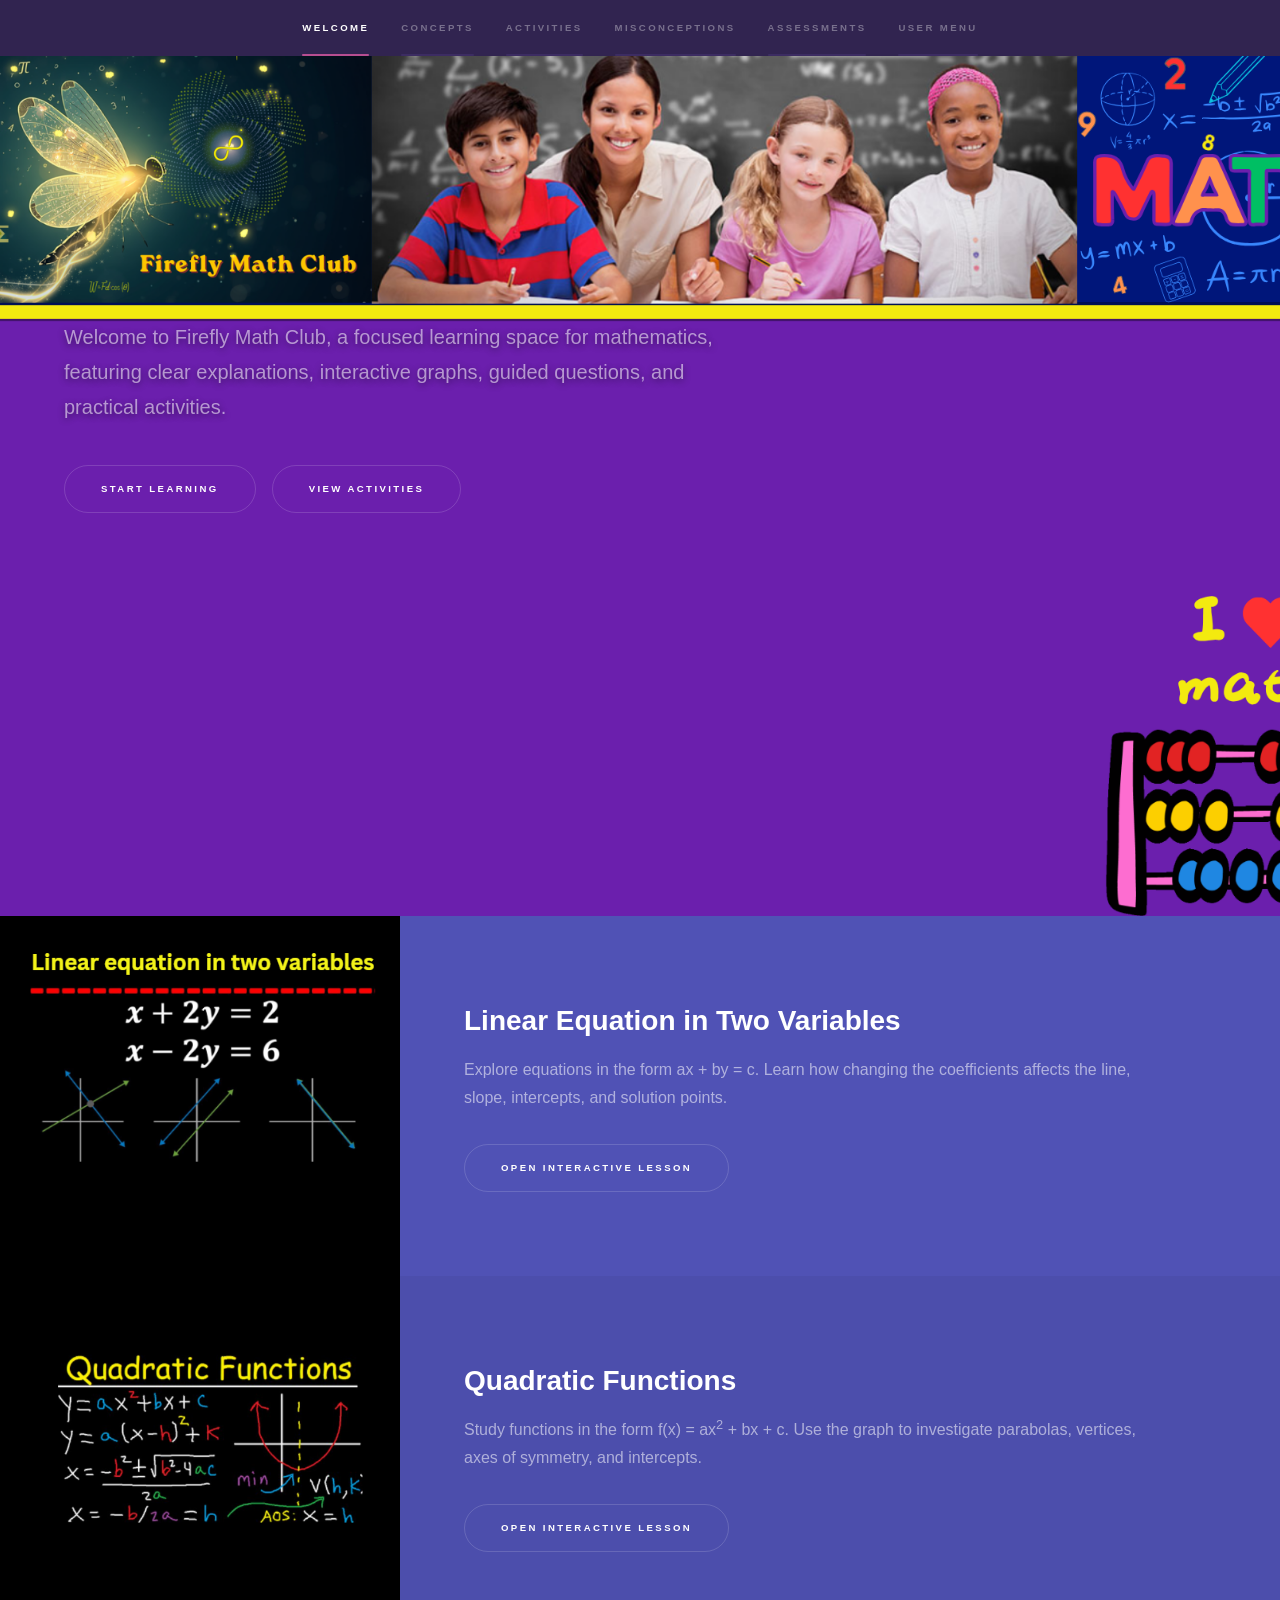
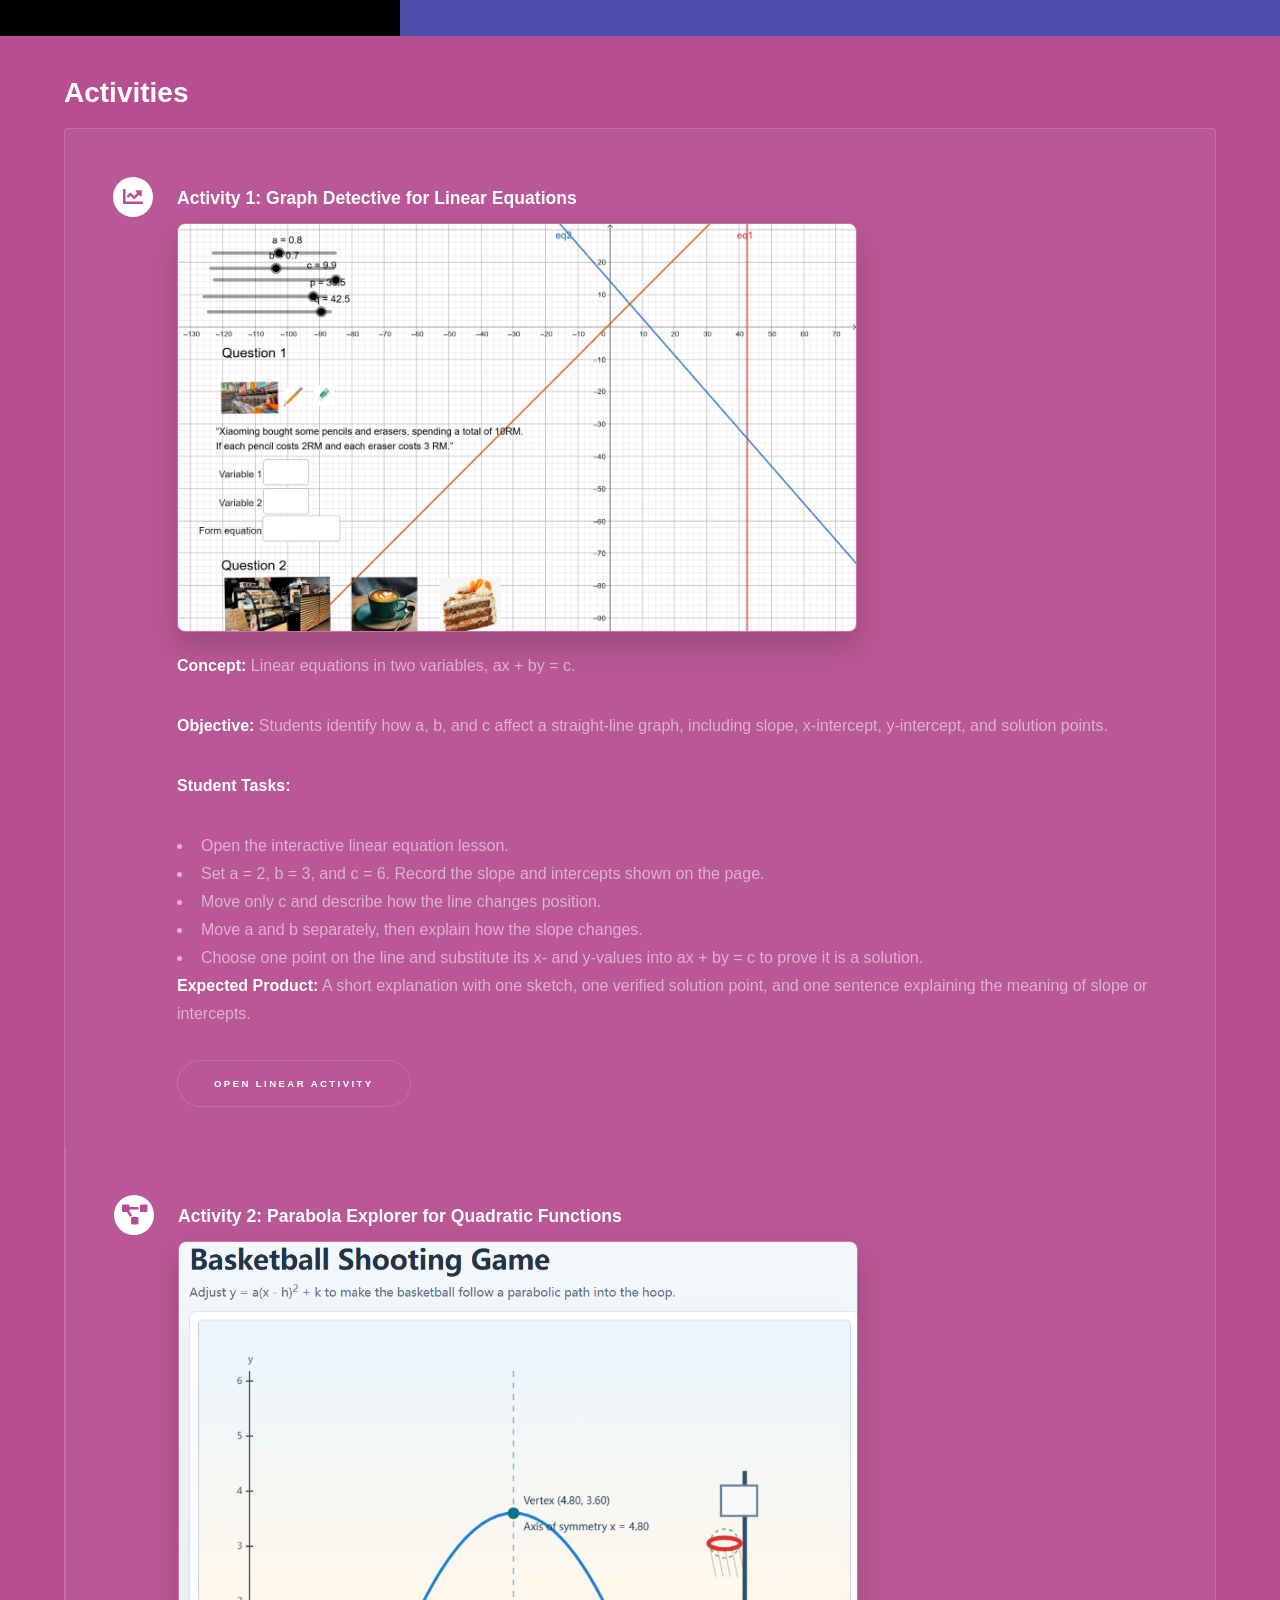
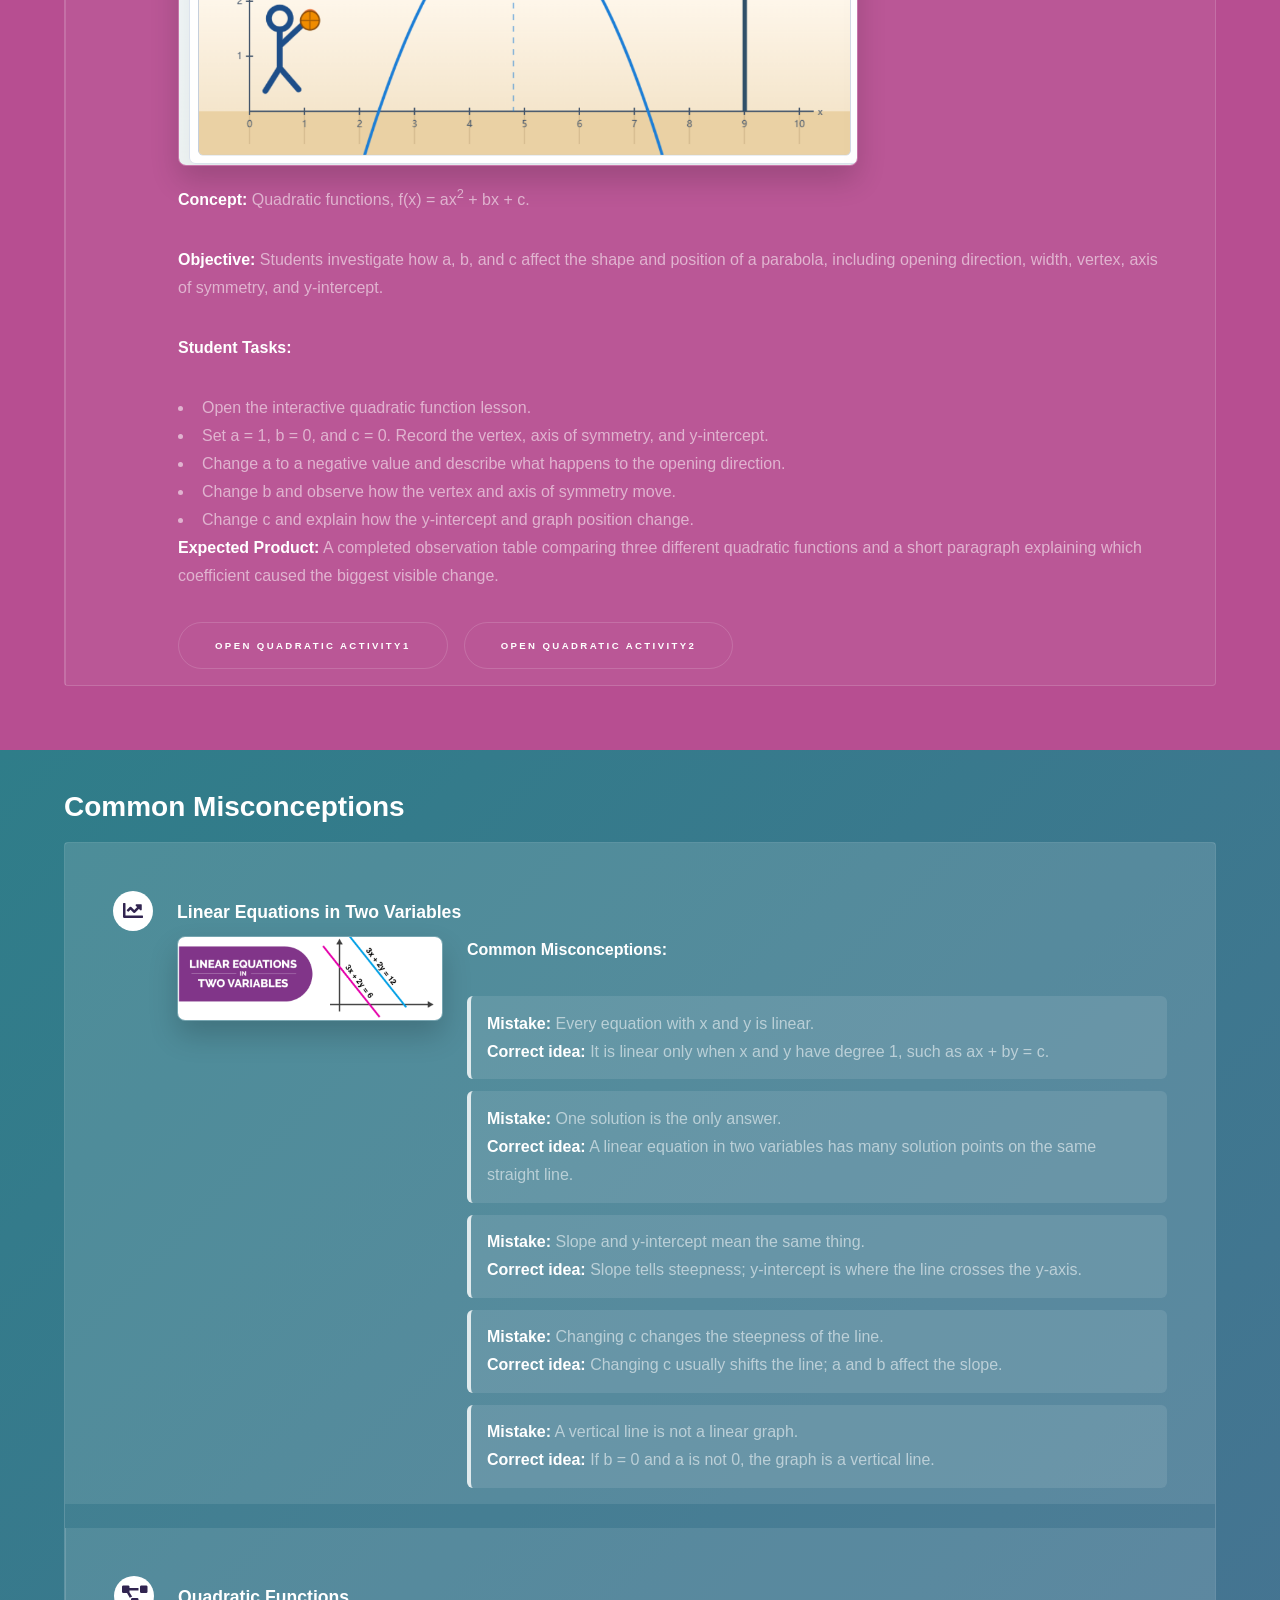
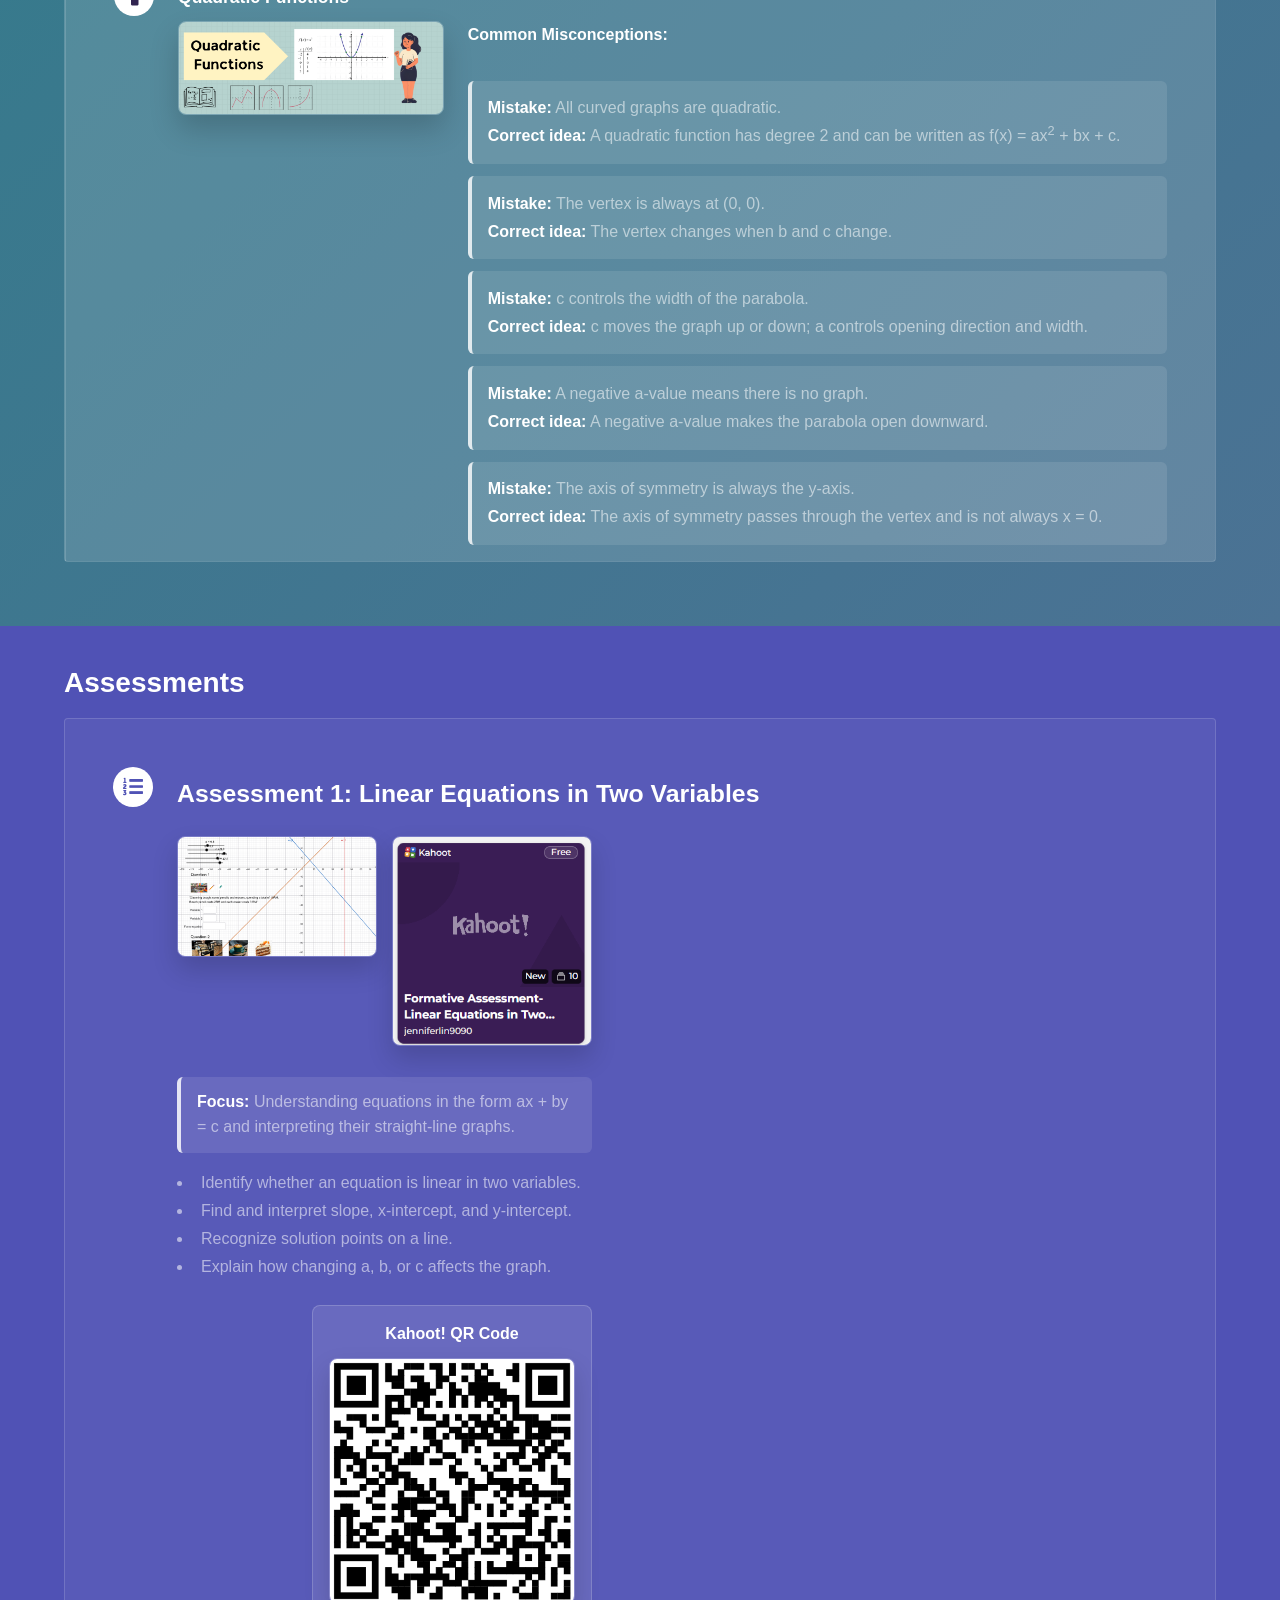
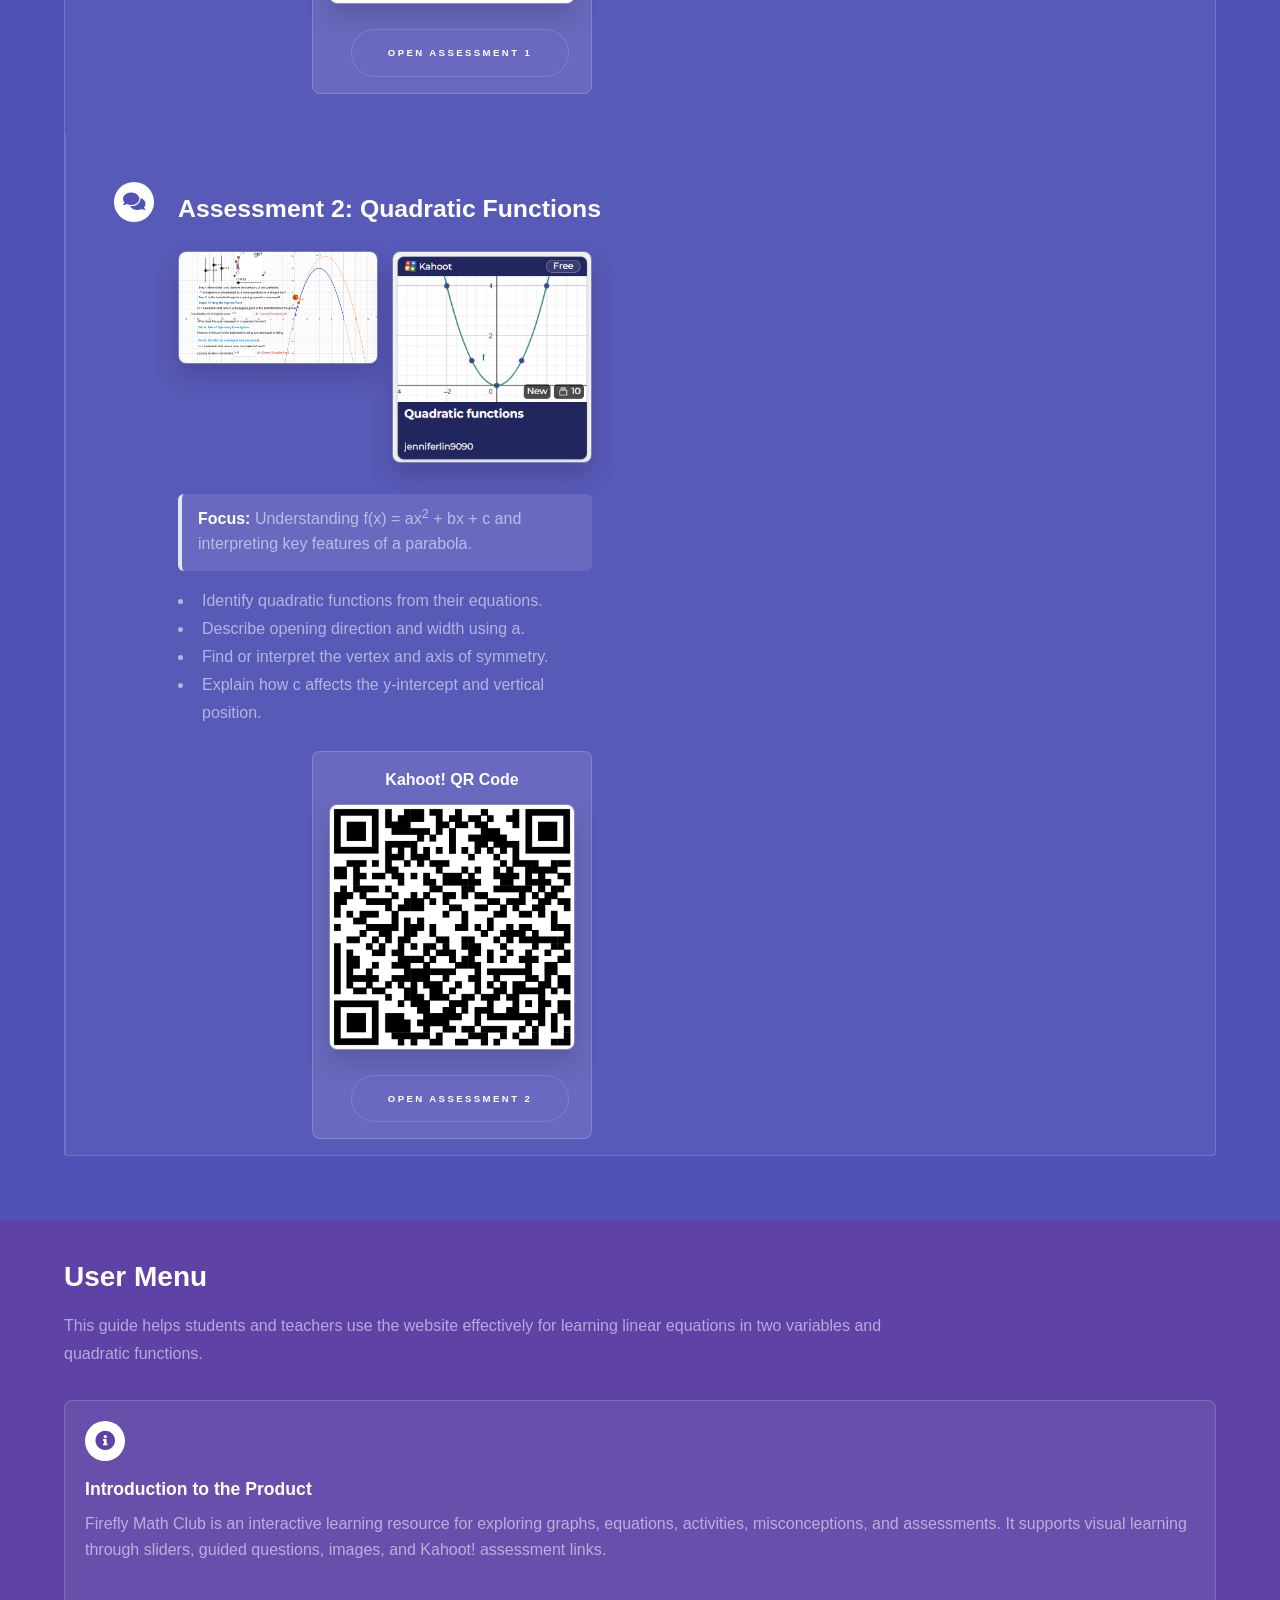
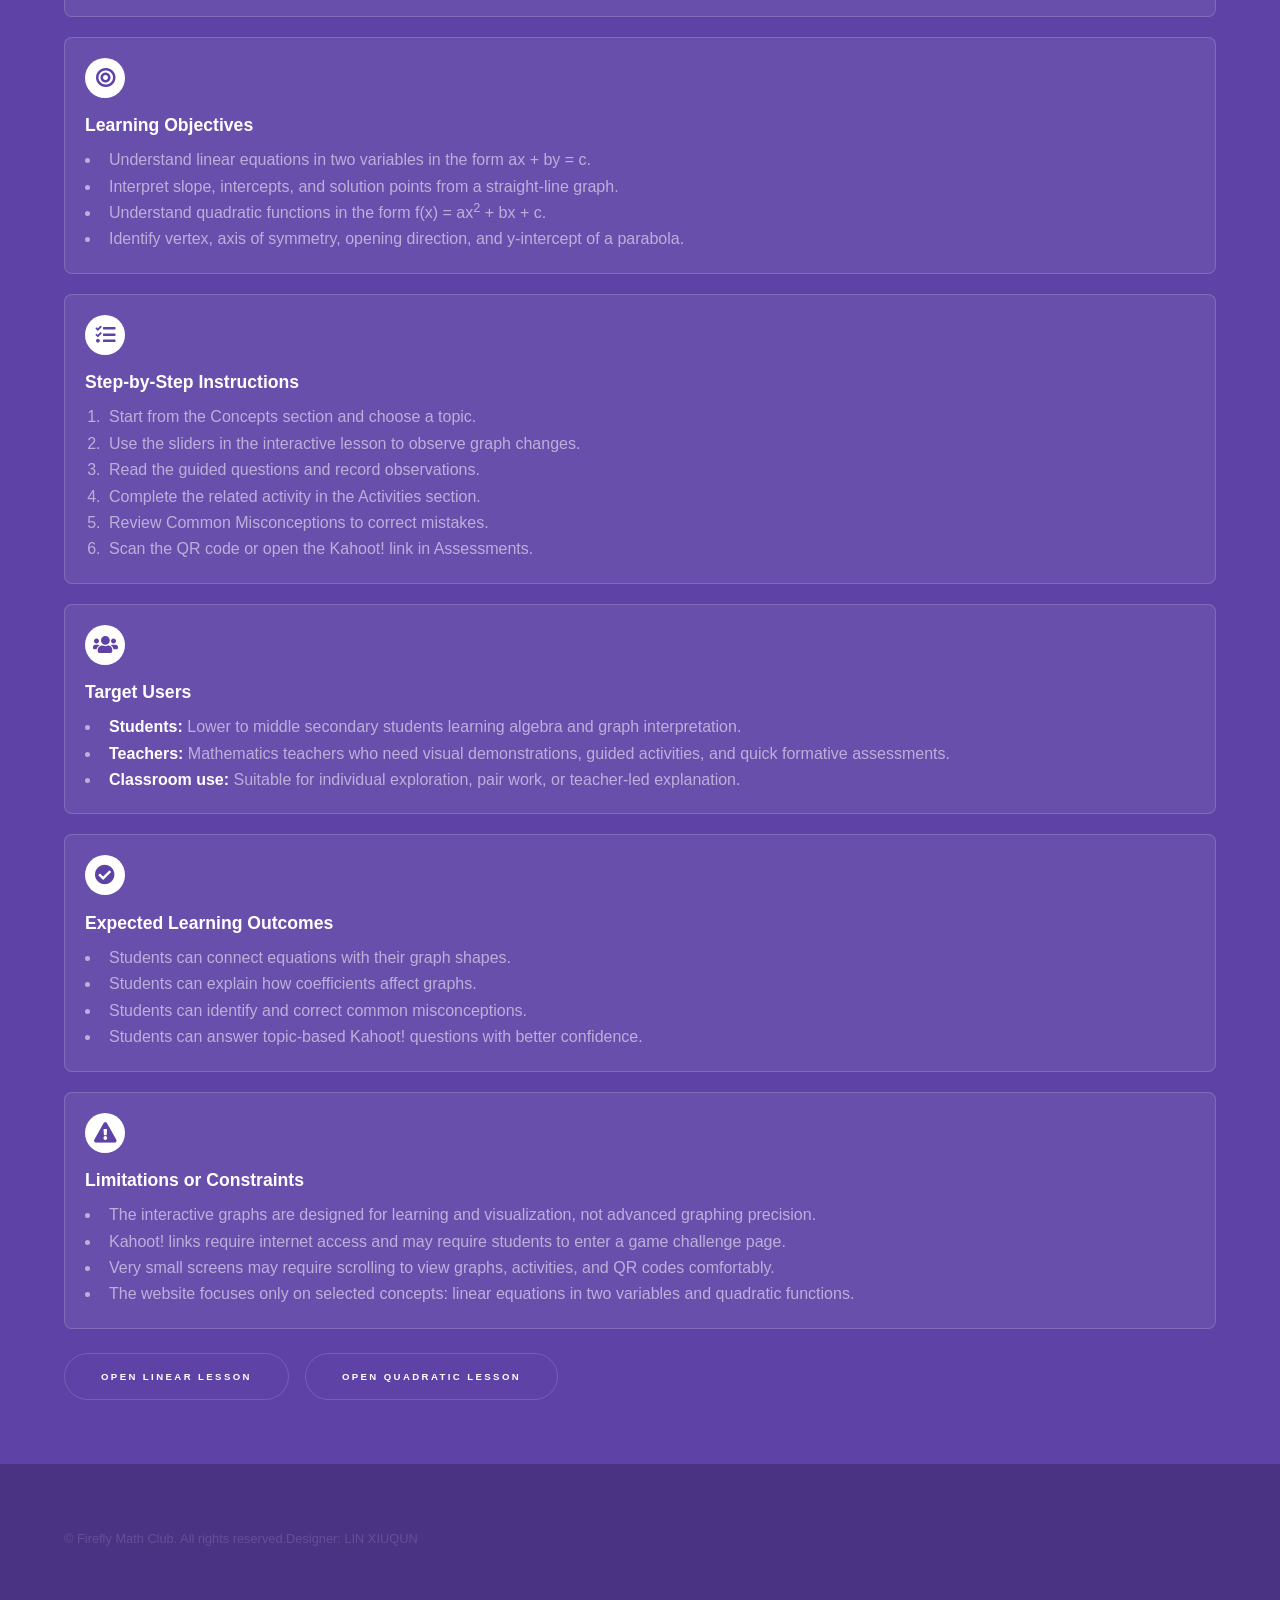
==== commit 7e3d8c81: "Add files via upload" ====
--- a/lin-hyperspace/index.html
+++ b/lin-hyperspace/index.html
@@ -1,7 +1,7 @@
 <!DOCTYPE HTML>
 <html>
 	<head>
-		<title>My Mathematics Learning Website</title>
+		<title>Firefly Math Club</title>
 		<meta charset="utf-8" />
 		<meta name="viewport" content="width=device-width, initial-scale=1, user-scalable=no" />
 		<link rel="stylesheet" href="assets/css/main.css" />
@@ -349,8 +349,7 @@
 		<div id="wrapper">
 			<section id="intro" class="wrapper style1 fullscreen fade-up">
 				<div class="inner">
-					<h1>My Mathematics Learning Website</h1>
-					<p>Welcome to a focused space for learning mathematics through clear explanations, interactive graphs, guided questions, and practical activities.</p>
+					<p>Welcome to Firefly Math Club, a focused learning space for mathematics, featuring clear explanations, interactive graphs, guided questions, and practical activities.</p>
 					<ul class="actions">
 						<li><a href="#one" class="button scrolly">Start Learning</a></li>
 						<li><a href="#two" class="button scrolly">View Activities</a></li>
@@ -392,7 +391,9 @@
 						<section>
 							<span class="icon solid major fa-chart-line"></span>
 							<h3>Activity 1: Graph Detective for Linear Equations</h3>
-							<img class="activity-image" src="images/Activity 1.png" alt="Activity 1 worksheet preview for linear equations in two variables" />
+							<a class="activity-image-link" href="https://www.geogebra.org/calculator/cyp2grm3" target="_blank" aria-label="Open Linear Equation Activity page">
+								<img class="activity-image" src="images/Activity 1.png" alt="linear equation activity link">
+							</a>
 							<p><strong>Concept:</strong> Linear equations in two variables, ax + by = c.</p>
 							<p><strong>Objective:</strong> Students identify how a, b, and c affect a straight-line graph, including slope, x-intercept, y-intercept, and solution points.</p>
 							<p><strong>Student Tasks:</strong></p>
@@ -411,7 +412,9 @@
 						<section>
 							<span class="icon solid major fa-project-diagram"></span>
 							<h3>Activity 2: Parabola Explorer for Quadratic Functions</h3>
-							<img class="activity-image" src="images/Activity 2.png" alt="Activity 2 worksheet preview for quadratic functions" />
+							<a class="activity-image-link" href="game1.html" target="_blank" aria-label="Open Quadratic Function Activity page">
+								<img class="activity-image" src="images/activity-game1.png" alt="quadratic function activity link">
+							</a>
 							<p><strong>Concept:</strong> Quadratic functions, f(x) = ax<sup>2</sup> + bx + c.</p>
 							<p><strong>Objective:</strong> Students investigate how a, b, and c affect the shape and position of a parabola, including opening direction, width, vertex, axis of symmetry, and y-intercept.</p>
 							<p><strong>Student Tasks:</strong></p>
@@ -485,7 +488,7 @@
 								<div>
 									<div class="assessment-visuals">
 										<img class="assessment-image" src="images/Activity 1.png" alt="Linear equations activity preview" />
-										<a class="assessment-image-link" href="https://create.kahoot.it/details/7e42a86b-f212-4b4c-a814-577bff039690?drawer=" target="_blank" aria-label="Open Assessment 1 Kahoot creator page">
+										<a class="assessment-image-link" href="https://kahoot.it/challenge/07612202?challenge-id=af8d0066-a985-4790-b98b-83891f6ab121_1780303938430" target="_blank" aria-label="Open Assessment 1 Kahoot creator page">
 											<img class="assessment-image" src="images/Assessment1.png" alt="Assessment 1 icon for linear equations" />
 										</a>
 									</div>
@@ -514,7 +517,7 @@
 								<div>
 									<div class="assessment-visuals">
 										<img class="assessment-image" src="images/Activity 2.png" alt="Quadratic functions activity preview" />
-										<a class="assessment-image-link" href="https://create.kahoot.it/details/2c285b5a-39e4-4279-9cdb-6859ae98ad5c?drawer=" target="_blank" aria-label="Open Assessment 2 Kahoot creator page">
+										<a class="assessment-image-link" href="https://kahoot.it/challenge/01729989?challenge-id=af8d0066-a985-4790-b98b-83891f6ab121_1780303878239" target="_blank" aria-label="Open Assessment 2 Kahoot creator page">
 											<img class="assessment-image" src="images/Assessment2.png" alt="Assessment 2 icon for quadratic functions" />
 										</a>
 									</div>
@@ -541,13 +544,13 @@
 
 			<section id="five" class="wrapper style1 fade-up">
 				<div class="inner">
-					<h2>User Manual</h2>
+					<h2>User Menu</h2>
 					<p class="section-note">This guide helps students and teachers use the website effectively for learning linear equations in two variables and quadratic functions.</p>
 					<div class="manual-grid">
 						<section class="manual-card featured">
 							<span class="icon solid major fa-info-circle"></span>
 							<h3>Introduction to the Product</h3>
-							<p>My Mathematics Learning Website is an interactive learning resource for exploring graphs, equations, activities, misconceptions, and assessments. It supports visual learning through sliders, guided questions, images, and Kahoot! assessment links.</p>
+							<p>Firefly Math Club is an interactive learning resource for exploring graphs, equations, activities, misconceptions, and assessments. It supports visual learning through sliders, guided questions, images, and Kahoot! assessment links.</p>
 						</section>
 
 						<section class="manual-card">
@@ -617,7 +620,7 @@
 		<footer id="footer" class="wrapper style1-alt">
 			<div class="inner">
 				<ul class="menu">
-					<li>&copy; My Mathematics Learning Website. All rights reserved.Designer: LIN XIUQUN</li>
+					<li>&copy; Firefly Math Club. All rights reserved.Designer: LIN XIUQUN</li>
 				</ul>
 			</div>
 		</footer>
